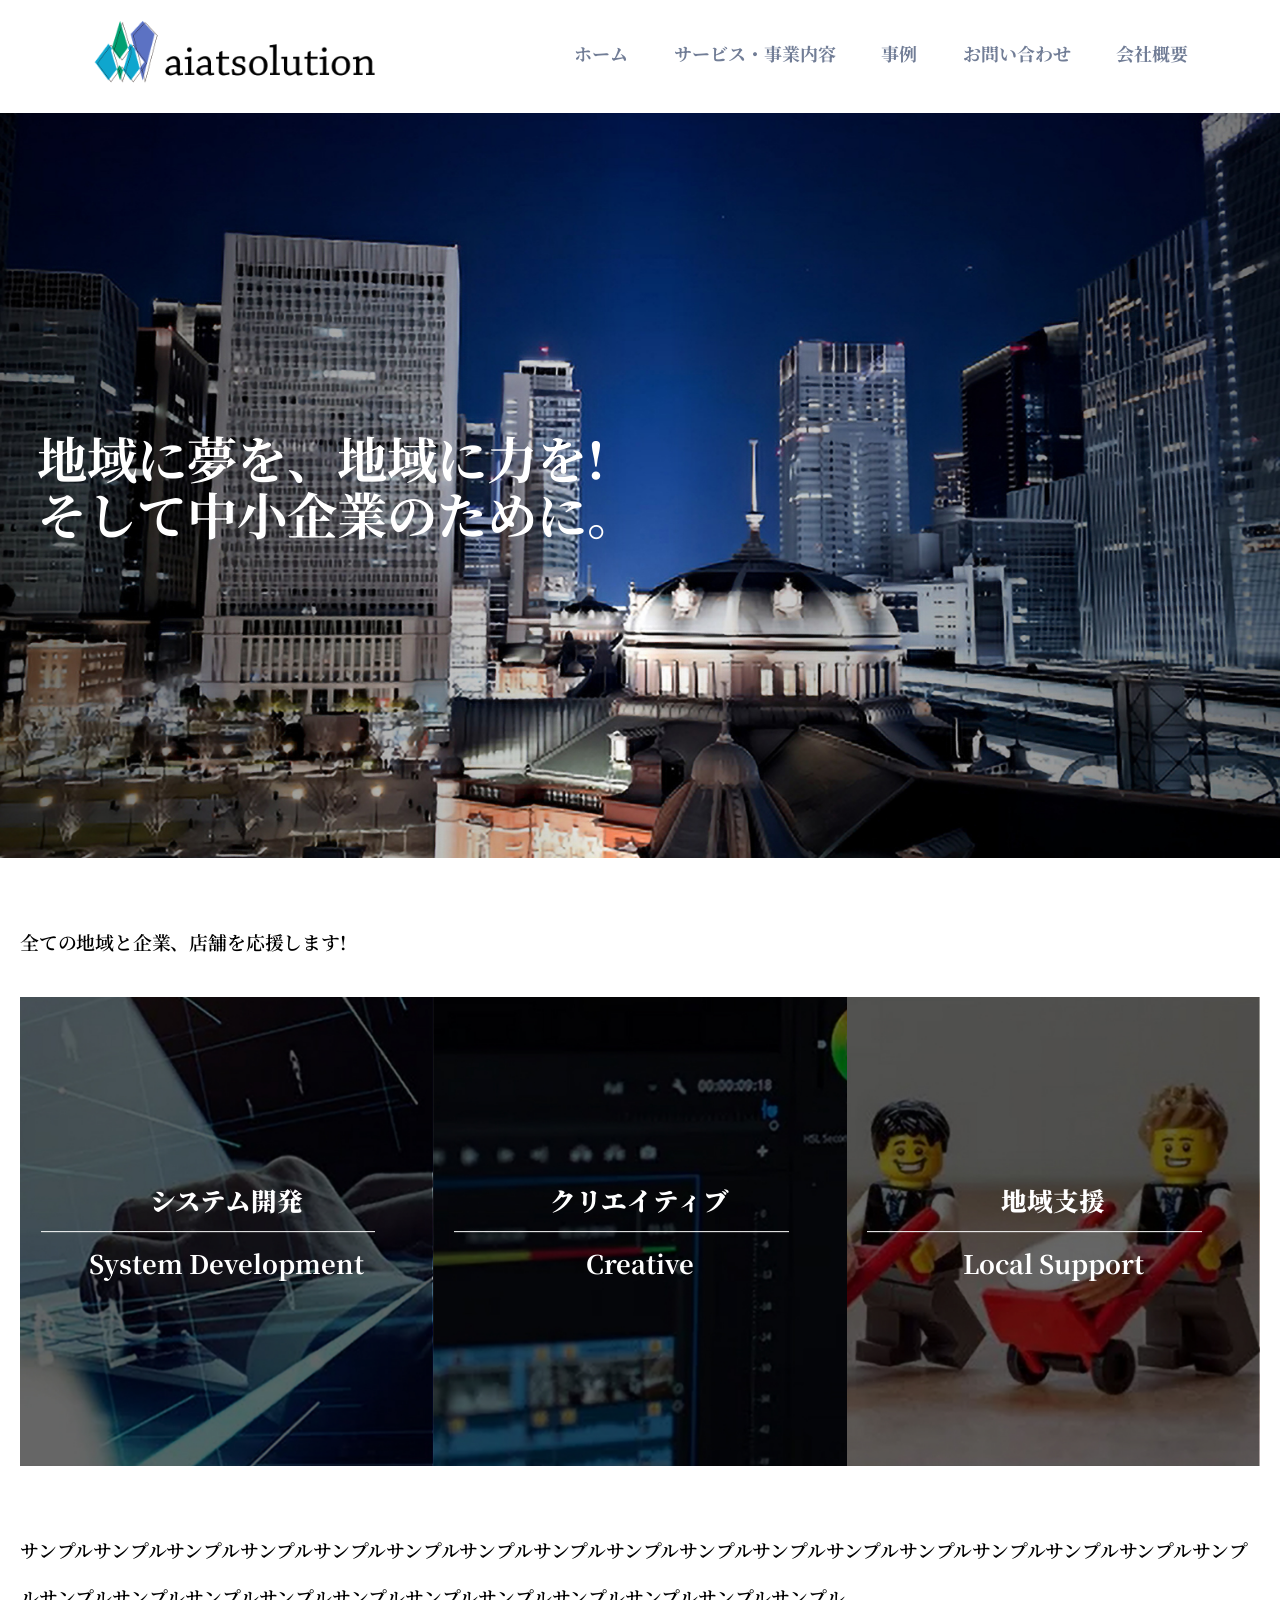
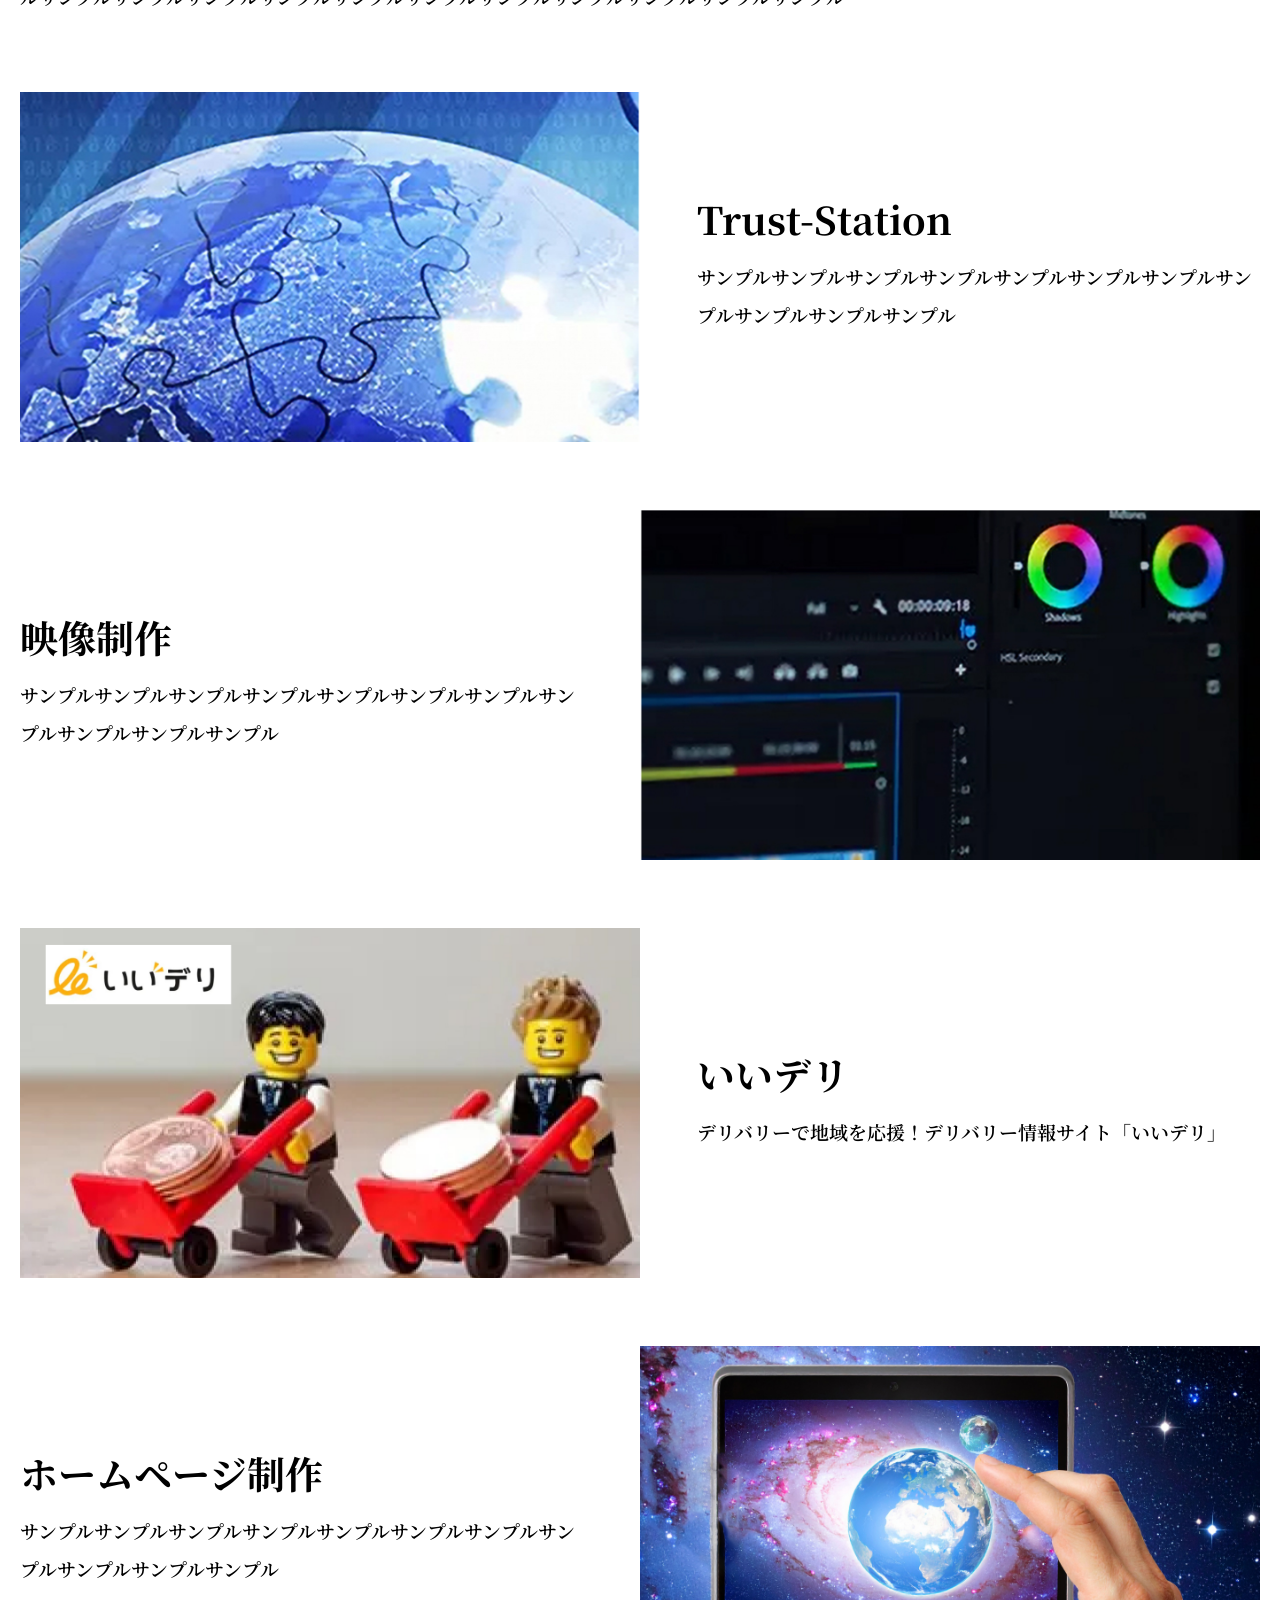
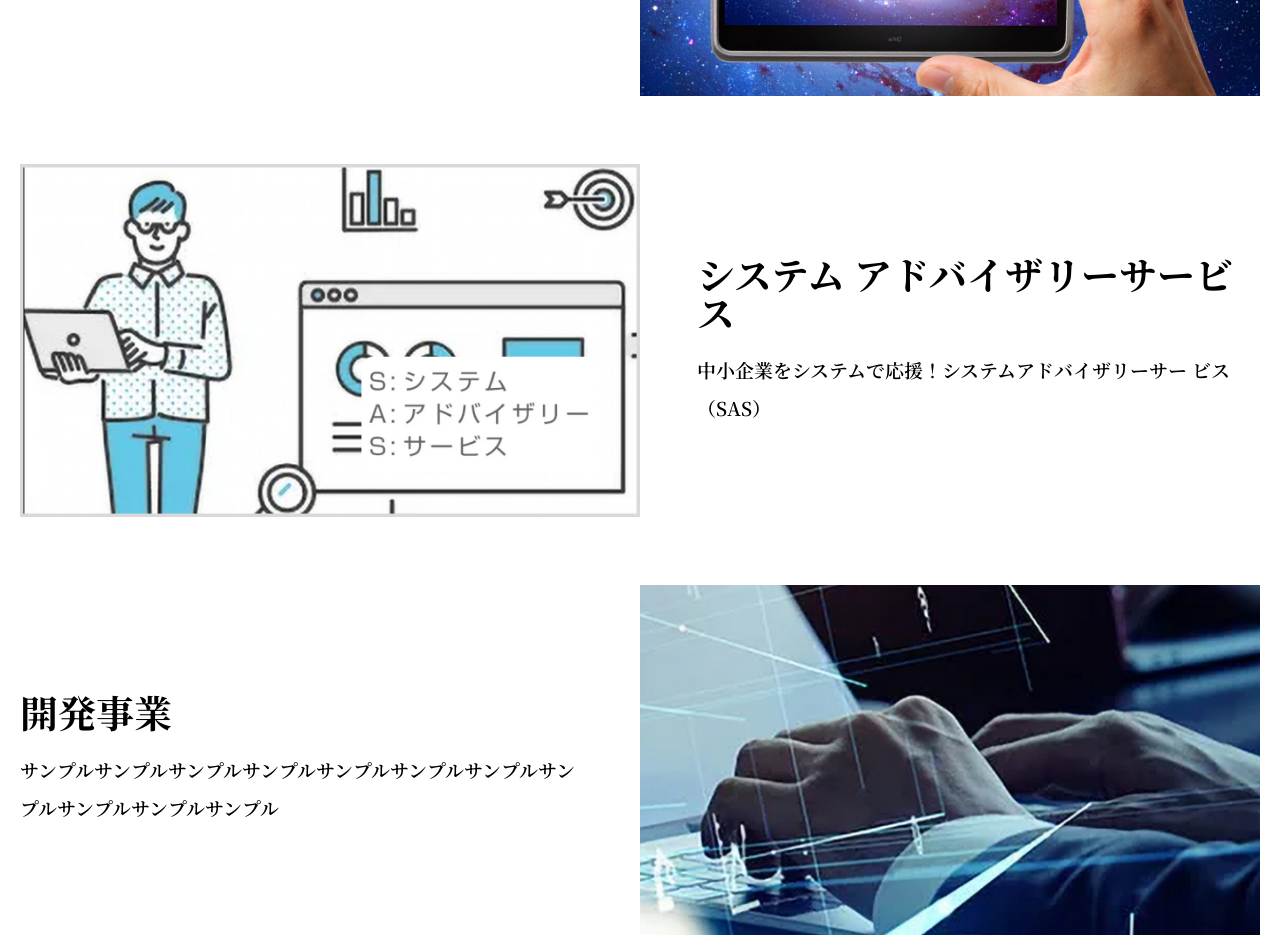
==== index.html @ 087c16a6 "create top_box2 design" ====
<!DOCTYPE html>
<html lang="ja">
  <head>
    <meta charset="UTF-8" />
    <meta name="viewport" content="width=device-width, initial-scale=1.0" />
    <link rel="preconnect" href="https://fonts.googleapis.com" />
    <link rel="preconnect" href="https://fonts.gstatic.com" crossorigin />
    <link
      href="https://fonts.googleapis.com/css2?family=Noto+Serif+JP:wght@200..900&display=swap"
      rel="stylesheet"
    />
    <link rel="stylesheet" href="/css/reset.css" />
    <link rel="stylesheet" href="/css/style.css" />
    <title>aiatsolution</title>
  </head>
  <body>
    <header class="header">
      <div class="header_container">
        <a href="/" class="header_container_logo">
          <img src="/img/header_logo.png" alt="aiatsolutionロゴ" />
        </a>
        <nav>
          <ul class="header_container_nav">
            <li><a href="#">ホーム</a></li>
            <li><a href="#">サービス・事業内容</a></li>
            <li><a href="#">事例</a></li>
            <li><a href="#">お問い合わせ</a></li>
            <li><a href="#">会社概要</a></li>
          </ul>
        </nav>
      </div>
    </header>
    <section class="mv">
      <h1 class="mv_hdg">
        地域に夢を、地域に力を!<br />そして中小企業のために。
      </h1>
    </section>
    <main class="top">
      <section class="top_box1">
        <p class="top_box1_read">全ての地域と企業、店舗を応援します!</p>
        <ul class="top_box1_list">
          <li class="top_box1_list_card">
            <img src="/img/top_box1_1.jpg" alt="システム開発" />
            <div class="top_box1_list_card_text">
              <h2 class="top_box1_list_hdg">システム開発</h2>
              <hr />
              <p class="top_box1_list_read">System Development</p>
            </div>
          </li>
          <li class="top_box1_list_card">
            <img src="/img/top_box1_2.jpg" alt="クリエイティブ" />
            <div class="top_box1_list_card_text">
              <h2 class="top_box1_list_hdg">クリエイティブ</h2>
              <hr />
              <p class="top_box1_list_read">Creative</p>
            </div>
          </li>
          <li class="top_box1_list_card">
            <img src="/img/top_box1_3.jpg" alt="地域支援" />
            <div class="top_box1_list_card_text">
              <h2 class="top_box1_list_hdg">地域支援</h2>
              <hr />
              <p class="top_box1_list_read">Local Support</p>
            </div>
          </li>
        </ul>
        <p class="top_box1_read">
          サンプルサンプルサンプルサンプルサンプルサンプルサンプルサンプルサンプルサンプルサンプルサンプルサンプルサンプルサンプルサンプルサンプルサンプルサンプルサンプルサンプルサンプルサンプルサンプルサンプルサンプルサンプルサンプル
        </p>
      </section>
      <section class="top_box2">
        <ul class="top_box2_list">
          <li class="top_box2_list_card">
            <div class="top_box2_list_card_picture">
              <img src="/img/top_box2_1.jpg" alt="Trust-Station" />
            </div>
            <div class="top_box2_list_card_text">
              <h2 class="top_box2_list_card_text_hdg">Trust-Station</h2>
              <p class="top_box2_list_card_text_read">
                サンプルサンプルサンプルサンプルサンプルサンプルサンプルサンプルサンプルサンプルサンプル
              </p>
            </div>
          </li>
          <li class="top_box2_list_card">
            <div class="top_box2_list_card_picture">
              <img src="/img/top_box2_2.jpg" alt="映像制作" />
            </div>
            <div class="top_box2_list_card_text">
              <h2 class="top_box2_list_card_text_hdg">映像制作</h2>
              <p class="top_box2_list_card_text_read">
                サンプルサンプルサンプルサンプルサンプルサンプルサンプルサンプルサンプルサンプルサンプル
              </p>
            </div>
          </li>
          <li class="top_box2_list_card">
            <div class="top_box2_list_card_picture">
              <img src="/img/top_box2_3.jpg" alt="いいデリ" />
            </div>
            <div class="top_box2_list_card_text">
              <h2 class="top_box2_list_card_text_hdg">いいデリ</h2>
              <p class="top_box2_list_card_text_read">
                デリバリーで地域を応援！デリバリー情報サイト「いいデリ」
              </p>
            </div>
          </li>
          <li class="top_box2_list_card">
            <div class="top_box2_list_card_picture">
              <img src="/img/top_box2_4.jpg" alt="ホームページ制作" />
            </div>
            <div class="top_box2_list_card_text">
              <h2 class="top_box2_list_card_text_hdg">ホームページ制作</h2>
              <p class="top_box2_list_card_text_read">
                サンプルサンプルサンプルサンプルサンプルサンプルサンプルサンプルサンプルサンプルサンプル
              </p>
            </div>
          </li>
          <li class="top_box2_list_card">
            <div class="top_box2_list_card_picture">
              <img
                src="/img/top_box2_5.jpg"
                alt="システムアドバイザリーサービス"
              />
            </div>
            <div class="top_box2_list_card_text">
              <h2 class="top_box2_list_card_text_hdg">
                システム アドバイザリーサービス
              </h2>
              <p class="top_box2_list_card_text_read">
                中小企業をシステムで応援！システムアドバイザリーサー ビス（SAS）
              </p>
            </div>
          </li>
          <li class="top_box2_list_card">
            <div class="top_box2_list_card_picture">
              <img src="/img/top_box2_6.jpg" alt="開発事業" />
            </div>
            <div class="top_box2_list_card_text">
              <h2 class="top_box2_list_card_text_hdg">開発事業</h2>
              <p class="top_box2_list_card_text_read">
                サンプルサンプルサンプルサンプルサンプルサンプルサンプルサンプルサンプルサンプルサンプル
              </p>
            </div>
          </li>
        </ul>
      </section>
    </main>
    <footer></footer>
  </body>
</html>
---- css/style.css ----
body {
  font-family: "Noto Serif JP", serif;
}

.header {
  padding: clamp(calc(14 / 16 * 1rem), calc(calc((27 - 1920 * 0.0086956522) / 16) * 1rem) + calc(100 * 0.0086956522 * 1vw), calc(27 / 16 * 1rem)) clamp(calc(1 / 16 * 1rem), calc(calc((160 - 1920 * 0.1063545151) / 16) * 1rem) + calc(100 * 0.1063545151 * 1vw), calc(160 / 16 * 1rem)) clamp(calc(16 / 16 * 1rem), calc(calc((38 - 1920 * 0.0147157191) / 16) * 1rem) + calc(100 * 0.0147157191 * 1vw), calc(38 / 16 * 1rem));
  margin: 0 auto;
}
.header_container {
  display: -webkit-box;
  display: -webkit-flex;
  display: -ms-flexbox;
  display: flex;
  -webkit-box-align: center;
  -webkit-align-items: center;
      -ms-flex-align: center;
          align-items: center;
  -webkit-box-pack: justify;
  -webkit-justify-content: space-between;
      -ms-flex-pack: justify;
          justify-content: space-between;
}
.header_container_logo {
  display: inline-block;
  line-height: 0;
}
.header_container_logo img {
  display: block;
  max-width: clamp(calc(200 / 16 * 1rem), calc(calc((344.68 - 1920 * 0.0967759197) / 16) * 1rem) + calc(100 * 0.0967759197 * 1vw), calc(344.68 / 16 * 1rem));
}
.header_container_nav {
  display: -webkit-box;
  display: -webkit-flex;
  display: -ms-flexbox;
  display: flex;
  gap: clamp(calc(10 / 16 * 1rem), calc(calc((72 - 1920 * 0.0414715719) / 16) * 1rem) + calc(100 * 0.0414715719 * 1vw), calc(72 / 16 * 1rem));
  color: #717d96;
  font-size: clamp(calc(10 / 16 * 1rem), calc(calc((24 - 1920 * 0.0093645485) / 16) * 1rem) + calc(100 * 0.0093645485 * 1vw), calc(24 / 16 * 1rem));
  font-weight: 700;
  line-height: 1.2708333333;
}

.mv {
  background-image: url(/img/top_mv_bg.jpg);
  background-size: cover;
  background-position: center;
  background-repeat: no-repeat;
  width: 100vw;
  height: clamp(calc(500 / 16 * 1rem), calc(calc((928 - 1920 * 0.2862876254) / 16) * 1rem) + calc(100 * 0.2862876254 * 1vw), calc(928 / 16 * 1rem));
  display: -webkit-box;
  display: -webkit-flex;
  display: -ms-flexbox;
  display: flex;
  -webkit-box-align: center;
  -webkit-align-items: center;
      -ms-flex-align: center;
          align-items: center;
}
.mv_hdg {
  max-width: 788px;
  font-size: clamp(calc(32 / 16 * 1rem), calc(calc((64 - 1920 * 0.0214046823) / 16) * 1rem) + calc(100 * 0.0214046823 * 1vw), calc(64 / 16 * 1rem));
  font-weight: 700;
  line-height: 1.125;
  color: #ffffff;
  margin: 0 clamp(calc(20 / 16 * 1rem), calc(calc((50 - 1920 * 0.0200668896) / 16) * 1rem) + calc(100 * 0.0200668896 * 1vw), calc(50 / 16 * 1rem)) 0;
}

main {
  max-width: 1400px;
  margin: 0 auto;
  padding: 0 20px 0;
}

.top_box1_read {
  font-size: clamp(calc(12 / 16 * 1rem), calc(calc((24 - 1920 * 0.0080267559) / 16) * 1rem) + calc(100 * 0.0080267559 * 1vw), calc(24 / 16 * 1rem));
  font-weight: 600;
  line-height: 2.5;
  letter-spacing: -0.01em;
  margin-top: 60px;
}
.top_box1_list {
  display: -webkit-box;
  display: -webkit-flex;
  display: -ms-flexbox;
  display: flex;
  list-style: none;
  margin: 32px 0 0 0;
  padding: 0;
}
.top_box1_list_card {
  -webkit-box-flex: 1;
  -webkit-flex: 1 1 33.3333%;
      -ms-flex: 1 1 33.3333%;
          flex: 1 1 33.3333%;
  position: relative;
  overflow: hidden;
}
.top_box1_list_card img {
  width: 100%;
  height: auto;
  display: block;
}
.top_box1_list_card_text {
  color: #ffffff;
  position: absolute;
  top: 50%;
  left: 50%;
  -webkit-transform: translate(-50%, -50%);
          transform: translate(-50%, -50%);
  text-align: center;
  width: 90%;
}
.top_box1_list_hdg {
  font-size: clamp(calc(17 / 16 * 1rem), calc(calc((32 - 1920 * 0.0100334448) / 16) * 1rem) + calc(100 * 0.0100334448 * 1vw), calc(32 / 16 * 1rem));
  font-weight: 900;
  line-height: 1.5;
  margin: 0;
}
.top_box1_list hr {
  width: 90%;
  margin: 12px 0;
  border: none;
  border-top: 1px solid #ffffff;
}
.top_box1_list_read {
  font-size: clamp(calc(17 / 16 * 1rem), calc(calc((32 - 1920 * 0.0100334448) / 16) * 1rem) + calc(100 * 0.0100334448 * 1vw), calc(32 / 16 * 1rem));
  font-weight: 700;
  line-height: 1.5;
  margin: 0;
}
.top_box2 {
  margin-top: 72px;
}
.top_box2_list {
  display: -webkit-box;
  display: -webkit-flex;
  display: -ms-flexbox;
  display: flex;
  -webkit-box-orient: vertical;
  -webkit-box-direction: normal;
  -webkit-flex-direction: column;
      -ms-flex-direction: column;
          flex-direction: column;
  gap: 68px;
}
.top_box2_list_card {
  display: -webkit-box;
  display: -webkit-flex;
  display: -ms-flexbox;
  display: flex;
  gap: clamp(calc(40 / 16 * 1rem), calc(calc((70 - 1920 * 0.0200668896) / 16) * 1rem) + calc(100 * 0.0200668896 * 1vw), calc(70 / 16 * 1rem));
  -webkit-box-align: center;
  -webkit-align-items: center;
      -ms-flex-align: center;
          align-items: center;
}
.top_box2_list_card:nth-child(even) {
  -webkit-box-orient: horizontal;
  -webkit-box-direction: reverse;
  -webkit-flex-direction: row-reverse;
      -ms-flex-direction: row-reverse;
          flex-direction: row-reverse;
}
.top_box2_list_card_picture {
  -webkit-box-flex: 0;
  -webkit-flex: 0 0 50%;
      -ms-flex: 0 0 50%;
          flex: 0 0 50%;
}
.top_box2_list_card_picture img {
  width: 100%;
  height: auto;
  display: block;
}
.top_box2_list_card_text {
  -webkit-box-flex: 1;
  -webkit-flex: 1;
      -ms-flex: 1;
          flex: 1;
}
.top_box2_list_card_text_hdg {
  font-size: clamp(calc(24 / 16 * 1rem), calc(calc((48.41 - 1920 * 0.0163277592) / 16) * 1rem) + calc(100 * 0.0163277592 * 1vw), calc(48.41 / 16 * 1rem));
  font-weight: 700;
  line-height: 0.9997934311;
}
.top_box2_list_card_text_read {
  font-size: clamp(calc(12 / 16 * 1rem), calc(calc((24.21 - 1920 * 0.0081672241) / 16) * 1rem) + calc(100 * 0.0081672241 * 1vw), calc(24.21 / 16 * 1rem));
  font-weight: 600;
  line-height: 1.9991738951;
  margin-top: 20px;
}/*# sourceMappingURL=style.css.map */
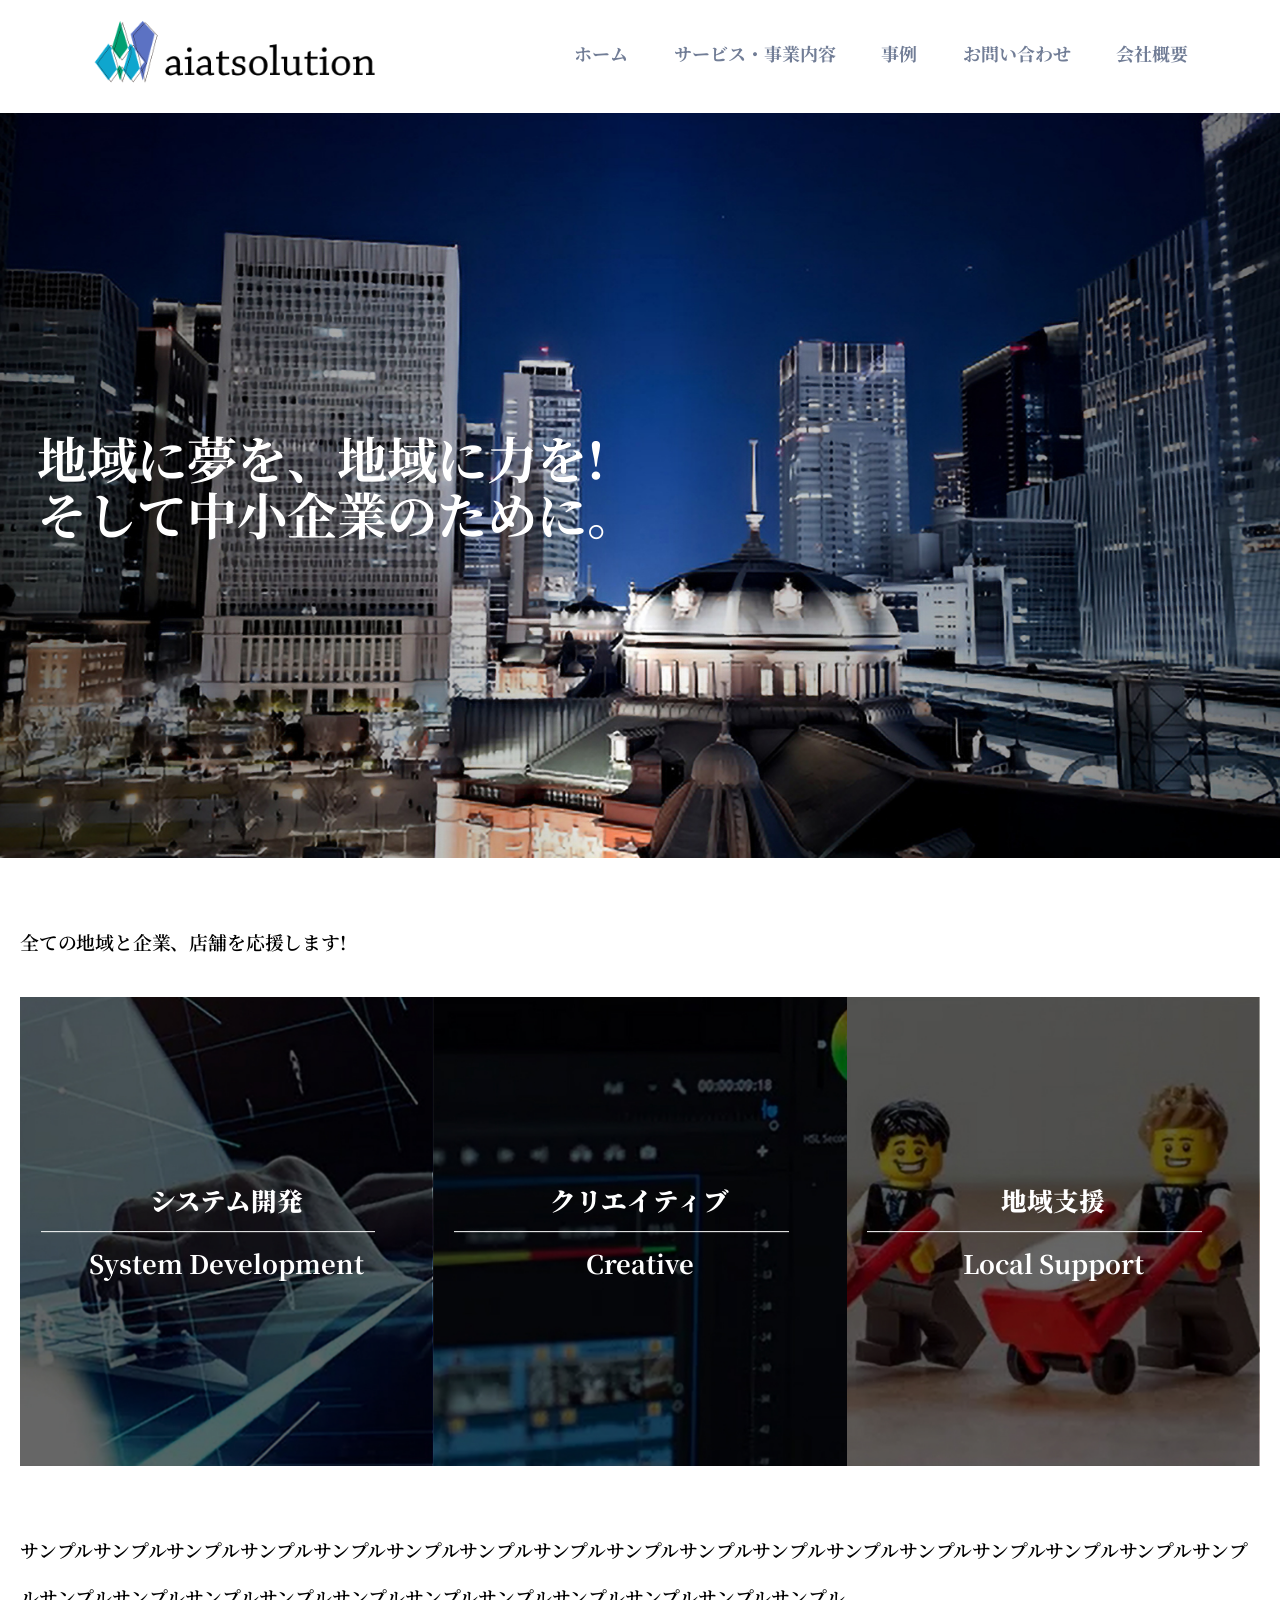
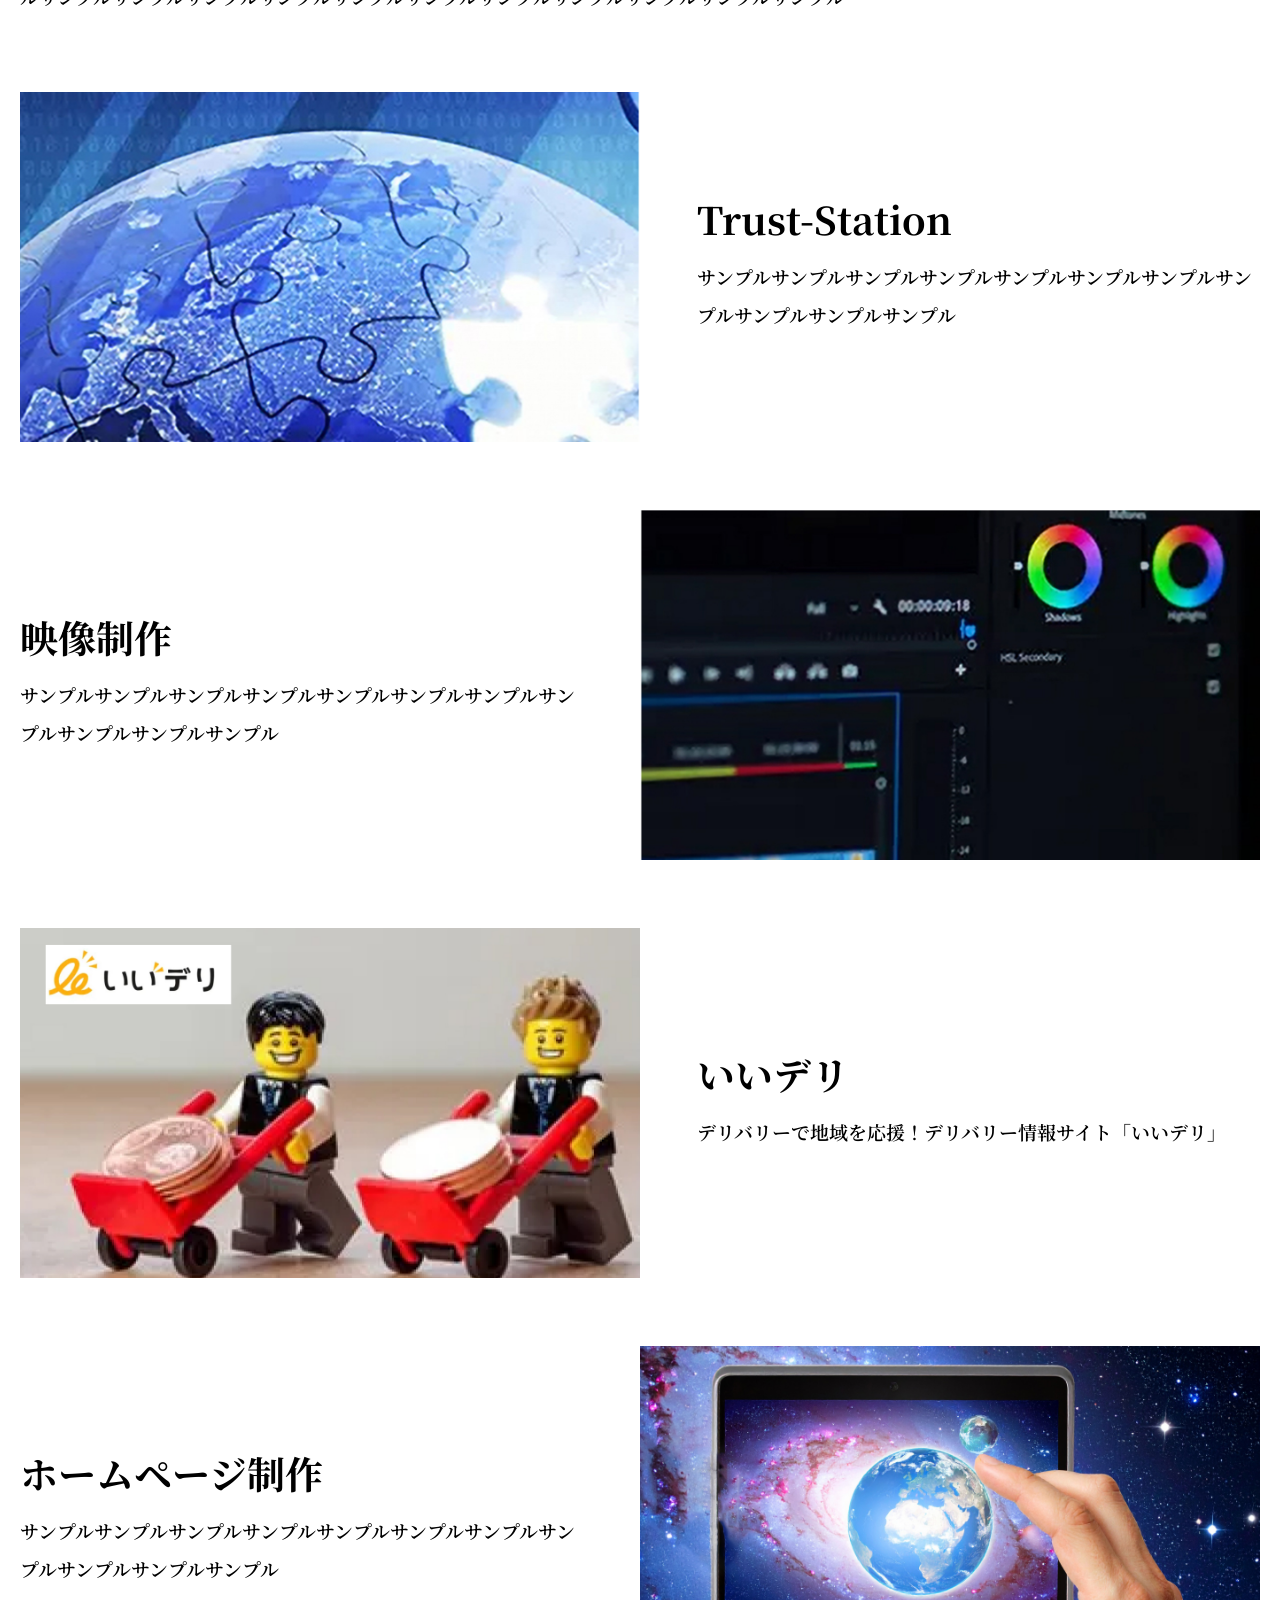
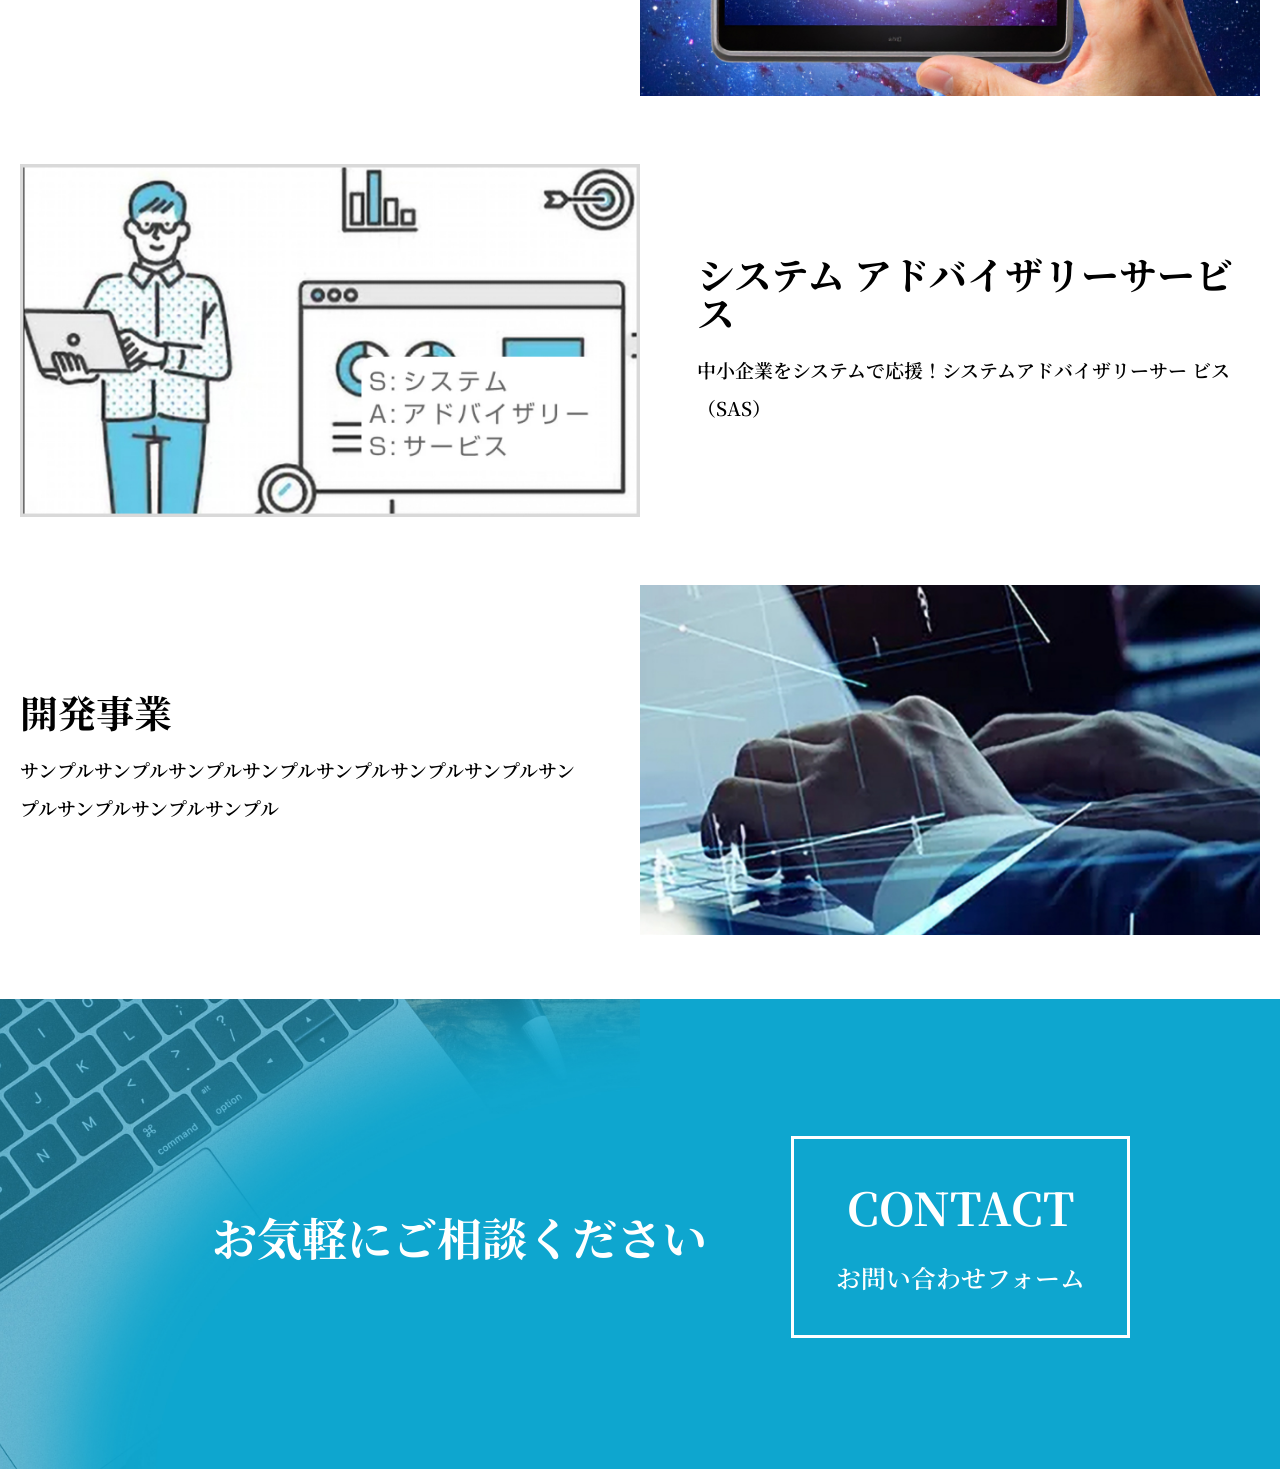
==== commit 0ed7e17e: "create top_contact design" ====
--- a/index.html
+++ b/index.html
@@ -144,6 +144,13 @@
         </ul>
       </section>
     </main>
+    <section class="top_contact">
+      <h2 class="top_contact_hdg">お気軽にご相談ください</h2>
+      <a href="#" class="top_contact_btn">
+        <h3 class="top_contact_btn_hdg">CONTACT</h3>
+        <p class="top_contact_btn_read">お問い合わせフォーム</p>
+      </a>
+    </section>
     <footer></footer>
   </body>
 </html>
--- a/css/style.css
+++ b/css/style.css
@@ -188,4 +188,46 @@
   font-weight: 600;
   line-height: 1.9991738951;
   margin-top: 20px;
+}
+.top_contact {
+  background-image: url(/img/top_box3_bg.jpg);
+  background-size: cover;
+  background-position: center;
+  background-repeat: no-repeat;
+  display: -webkit-box;
+  display: -webkit-flex;
+  display: -ms-flexbox;
+  display: flex;
+  gap: clamp(calc(70 / 16 * 1rem), calc(calc((93 - 1920 * 0.0153846154) / 16) * 1rem) + calc(100 * 0.0153846154 * 1vw), calc(93 / 16 * 1rem));
+  -webkit-box-pack: center;
+  -webkit-justify-content: center;
+      -ms-flex-pack: center;
+          justify-content: center;
+  -webkit-box-align: center;
+  -webkit-align-items: center;
+      -ms-flex-align: center;
+          align-items: center;
+  margin-top: 64px;
+  color: #ffffff;
+  padding: clamp(calc(50 / 16 * 1rem), calc(calc((201 - 1920 * 0.1010033445) / 16) * 1rem) + calc(100 * 0.1010033445 * 1vw), calc(201 / 16 * 1rem)) clamp(calc(1 / 16 * 1rem), calc(calc((251 - 1920 * 0.1672240803) / 16) * 1rem) + calc(100 * 0.1672240803 * 1vw), calc(251 / 16 * 1rem)) clamp(calc(50 / 16 * 1rem), calc(calc((191 - 1920 * 0.0943143813) / 16) * 1rem) + calc(100 * 0.0943143813 * 1vw), calc(191 / 16 * 1rem)) clamp(calc(1 / 16 * 1rem), calc(calc((360 - 1920 * 0.2401337793) / 16) * 1rem) + calc(100 * 0.2401337793 * 1vw), calc(360 / 16 * 1rem));
+}
+.top_contact_hdg {
+  font-size: clamp(calc(20 / 16 * 1rem), calc(calc((64 - 1920 * 0.0294314381) / 16) * 1rem) + calc(100 * 0.0294314381 * 1vw), calc(64 / 16 * 1rem));
+  font-weight: 700;
+  line-height: 1.3125;
+}
+.top_contact_btn {
+  text-align: center;
+  border: 3px solid #ffffff;
+  padding: clamp(calc(10 / 16 * 1rem), calc(calc((51 - 1920 * 0.0274247492) / 16) * 1rem) + calc(100 * 0.0274247492 * 1vw), calc(51 / 16 * 1rem)) clamp(calc(1 / 16 * 1rem), calc(calc((73 - 1920 * 0.0481605351) / 16) * 1rem) + calc(100 * 0.0481605351 * 1vw), calc(73 / 16 * 1rem)) clamp(calc(10 / 16 * 1rem), calc(calc((34 - 1920 * 0.0160535117) / 16) * 1rem) + calc(100 * 0.0160535117 * 1vw), calc(34 / 16 * 1rem)) clamp(calc(1 / 16 * 1rem), calc(calc((73 - 1920 * 0.0481605351) / 16) * 1rem) + calc(100 * 0.0481605351 * 1vw), calc(73 / 16 * 1rem));
+}
+.top_contact_btn_hdg {
+  font-size: clamp(calc(20 / 16 * 1rem), calc(calc((64 - 1920 * 0.0294314381) / 16) * 1rem) + calc(100 * 0.0294314381 * 1vw), calc(64 / 16 * 1rem));
+  font-weight: 700;
+  line-height: 1.5625;
+}
+.top_contact_btn_read {
+  font-size: clamp(calc(10 / 16 * 1rem), calc(calc((36 - 1920 * 0.0173913043) / 16) * 1rem) + calc(100 * 0.0173913043 * 1vw), calc(36 / 16 * 1rem));
+  font-weight: 600;
+  line-height: 2.7777777778;
 }/*# sourceMappingURL=style.css.map */
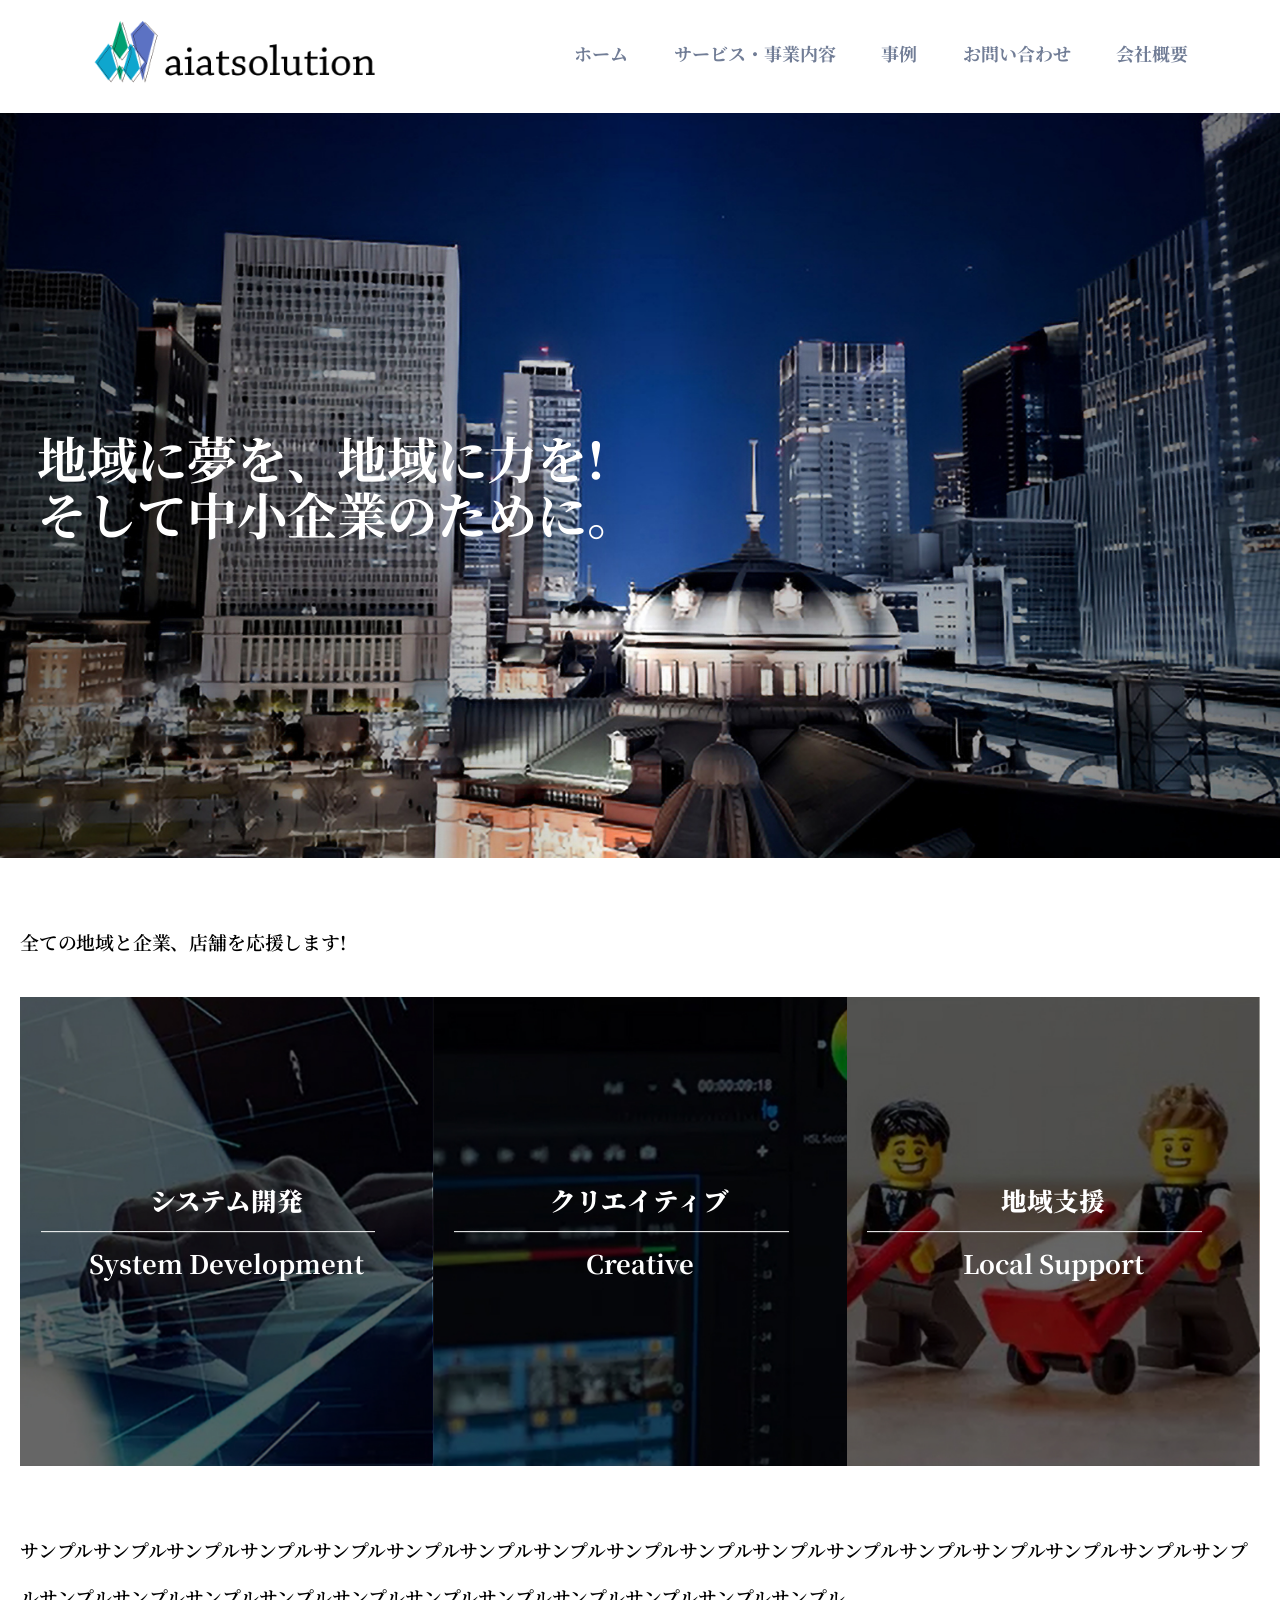
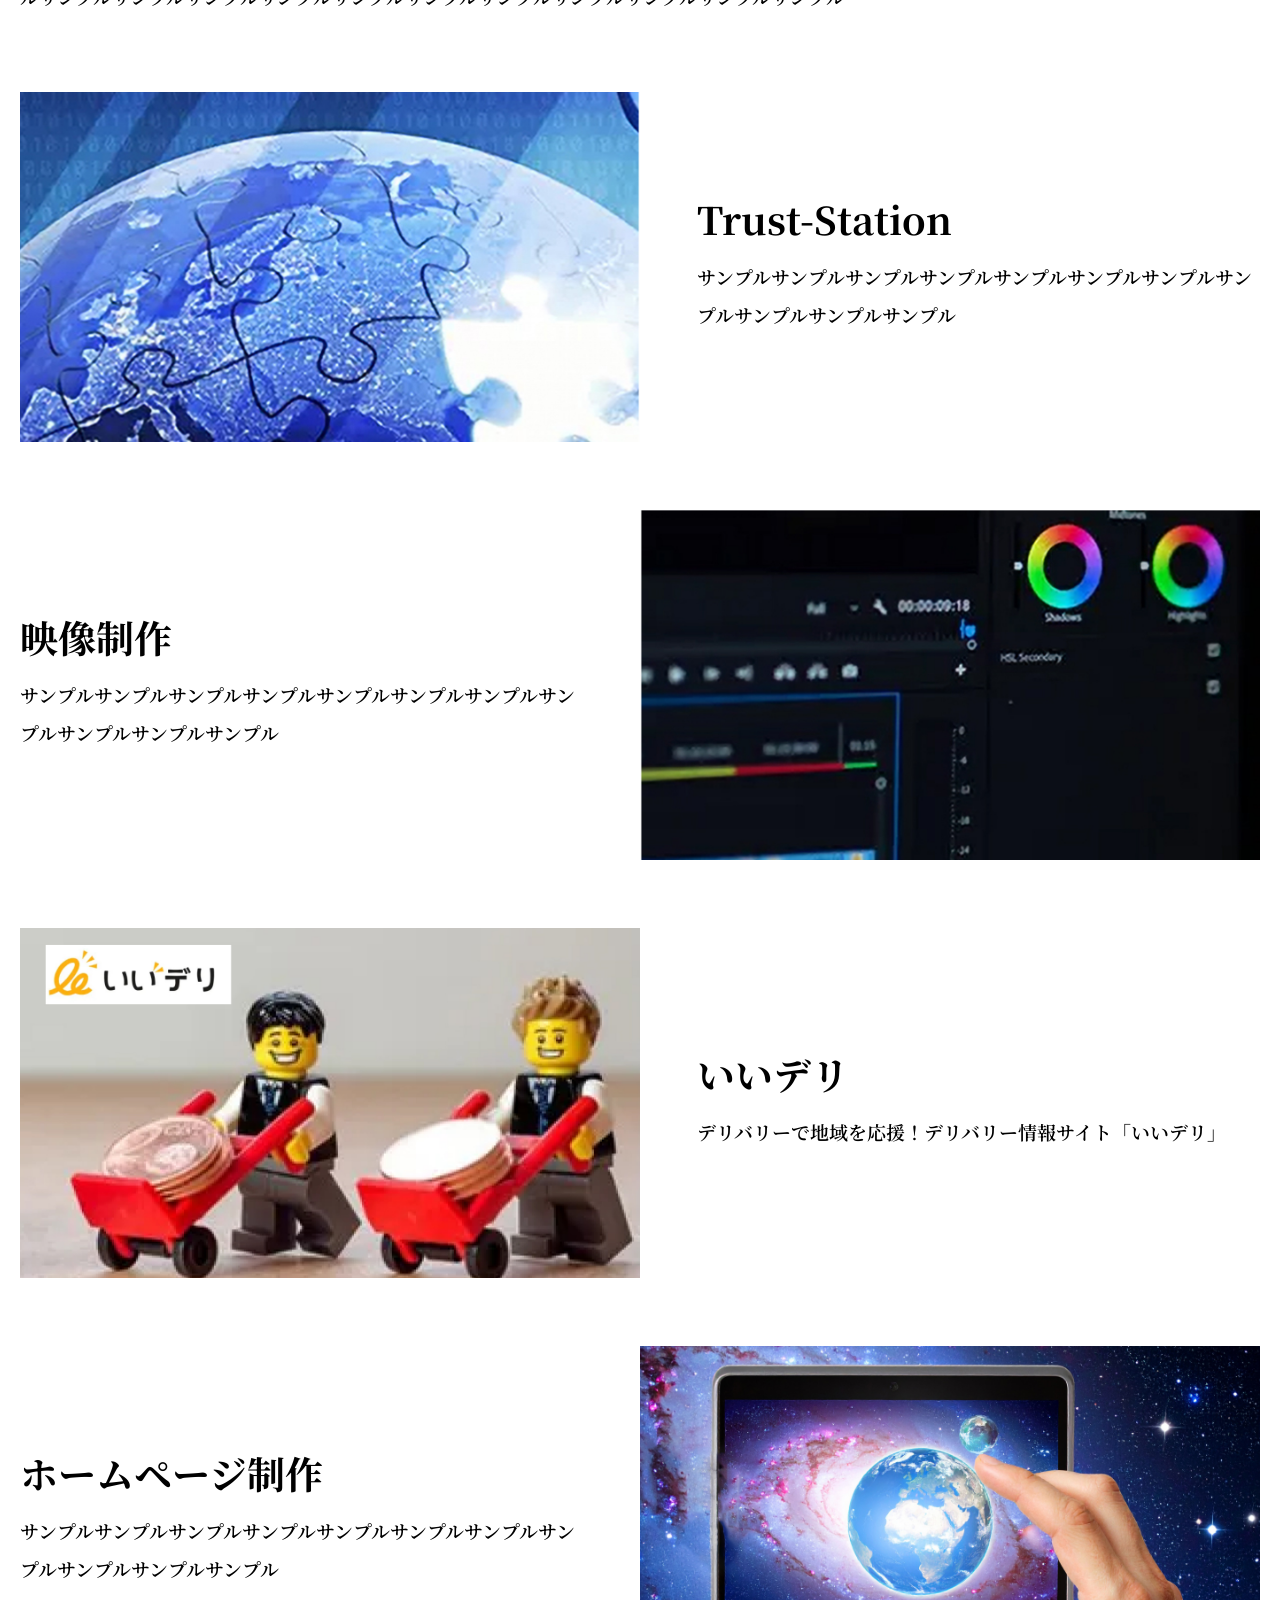
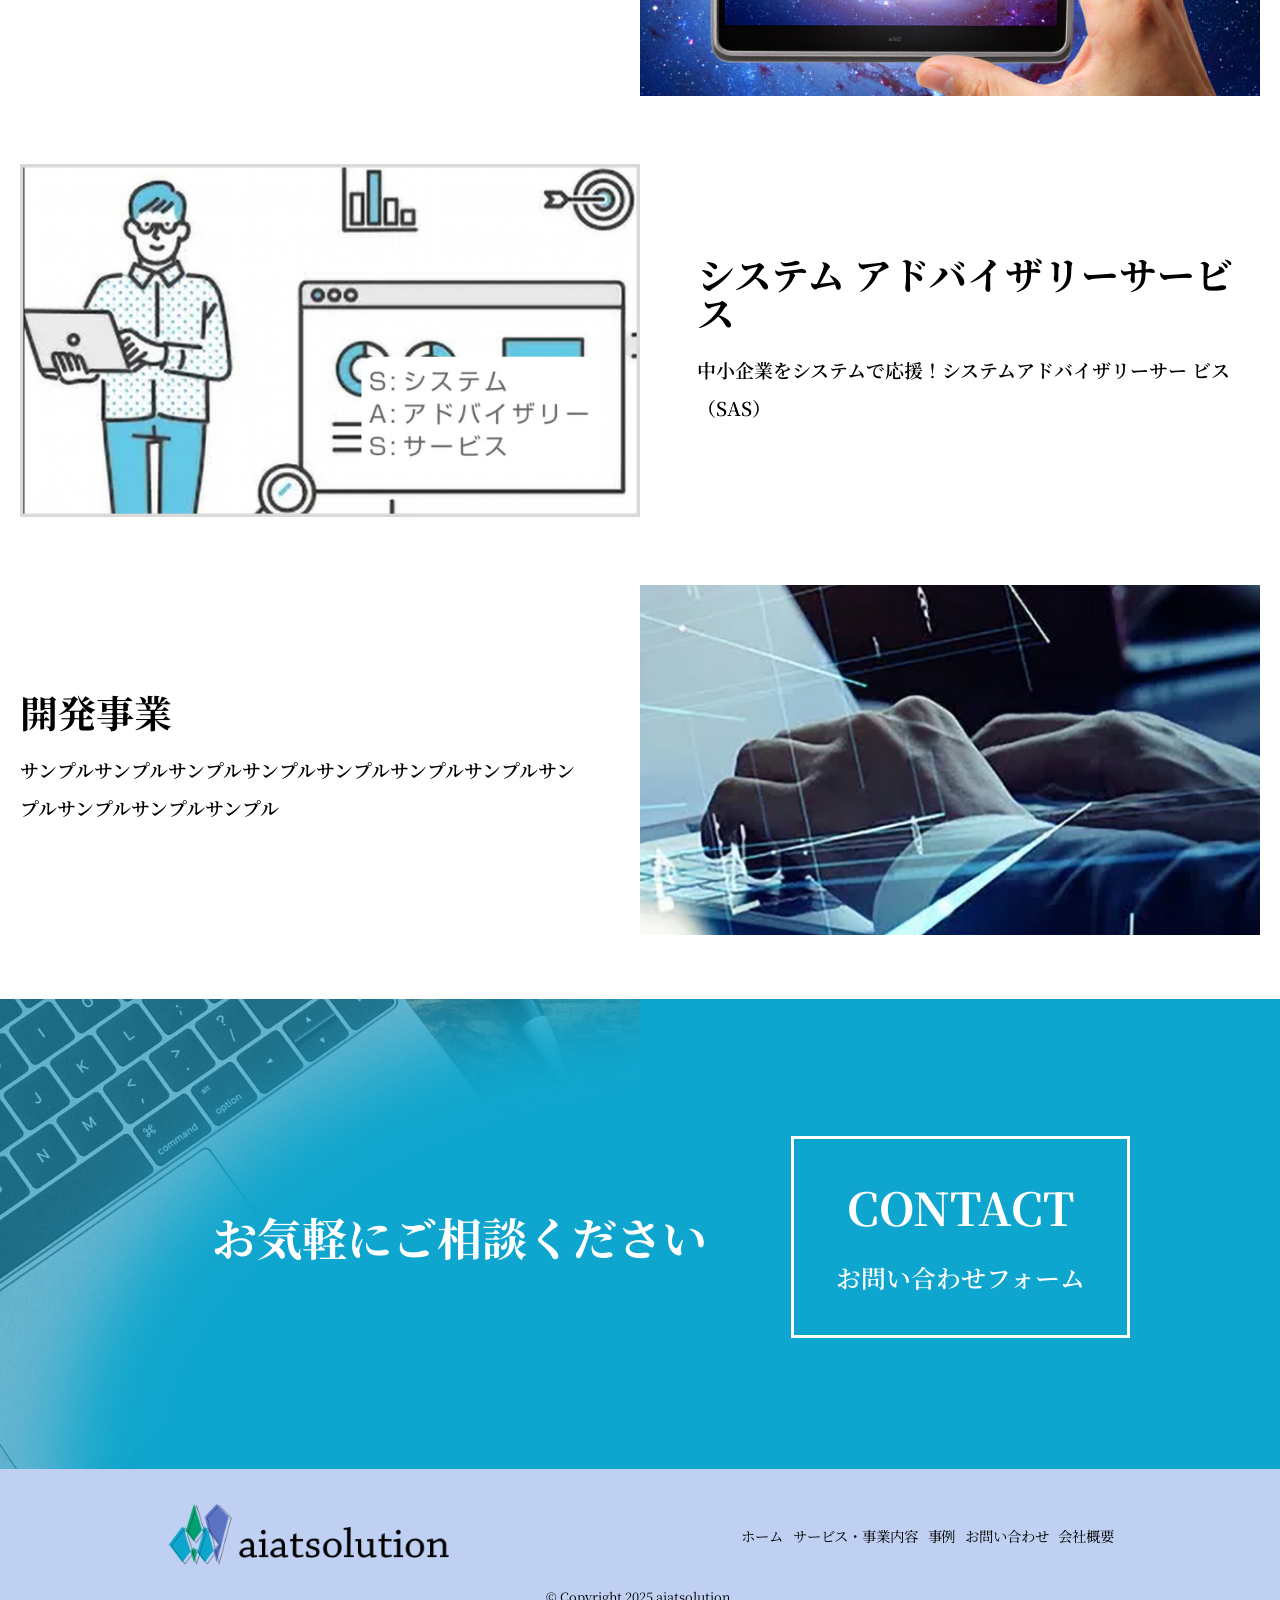
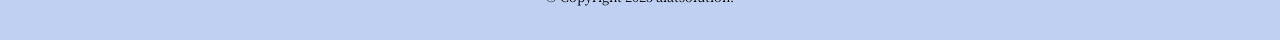
==== commit ab3c30c7: "create footer design" ====
--- a/index.html
+++ b/index.html
@@ -17,7 +17,7 @@
     <header class="header">
       <div class="header_container">
         <a href="/" class="header_container_logo">
-          <img src="/img/header_logo.png" alt="aiatsolutionロゴ" />
+          <img src="/img/logo.png" alt="aiatsolutionロゴ" />
         </a>
         <nav>
           <ul class="header_container_nav">
@@ -151,6 +151,22 @@
         <p class="top_contact_btn_read">お問い合わせフォーム</p>
       </a>
     </section>
-    <footer></footer>
+    <footer class="footer">
+      <div class="footer_container">
+        <figure class="header_container_logo">
+          <img src="/img/logo.png" alt="aiatsolutionロゴ" />
+        </figure>
+        <nav>
+          <ul class="footer_container_nav">
+            <li><a href="#">ホーム</a></li>
+            <li><a href="#">サービス・事業内容</a></li>
+            <li><a href="#">事例</a></li>
+            <li><a href="#">お問い合わせ</a></li>
+            <li><a href="#">会社概要</a></li>
+          </ul>
+        </nav>
+      </div>
+      <small>© Copyright 2025 aiatsolution.</small>
+    </footer>
   </body>
 </html>
--- a/css/style.css
+++ b/css/style.css
@@ -230,4 +230,35 @@
   font-size: clamp(calc(10 / 16 * 1rem), calc(calc((36 - 1920 * 0.0173913043) / 16) * 1rem) + calc(100 * 0.0173913043 * 1vw), calc(36 / 16 * 1rem));
   font-weight: 600;
   line-height: 2.7777777778;
+}
+
+.footer {
+  background-color: #bfd0f2;
+  text-align: center;
+  padding: 35px 20px;
+}
+.footer_container {
+  display: -webkit-box;
+  display: -webkit-flex;
+  display: -ms-flexbox;
+  display: flex;
+  -webkit-justify-content: space-around;
+      -ms-flex-pack: distribute;
+          justify-content: space-around;
+  -webkit-box-align: center;
+  -webkit-align-items: center;
+      -ms-flex-align: center;
+          align-items: center;
+  padding-bottom: 20px;
+}
+.footer_container_nav {
+  display: -webkit-box;
+  display: -webkit-flex;
+  display: -ms-flexbox;
+  display: flex;
+  gap: 10px;
+  font-size: clamp(calc(10 / 16 * 1rem), calc(calc((17.78 - 1920 * 0.0052040134) / 16) * 1rem) + calc(100 * 0.0052040134 * 1vw), calc(17.78 / 16 * 1rem));
+  font-weight: 400;
+  line-height: 1.5;
+  letter-spacing: -0.01em;
 }/*# sourceMappingURL=style.css.map */
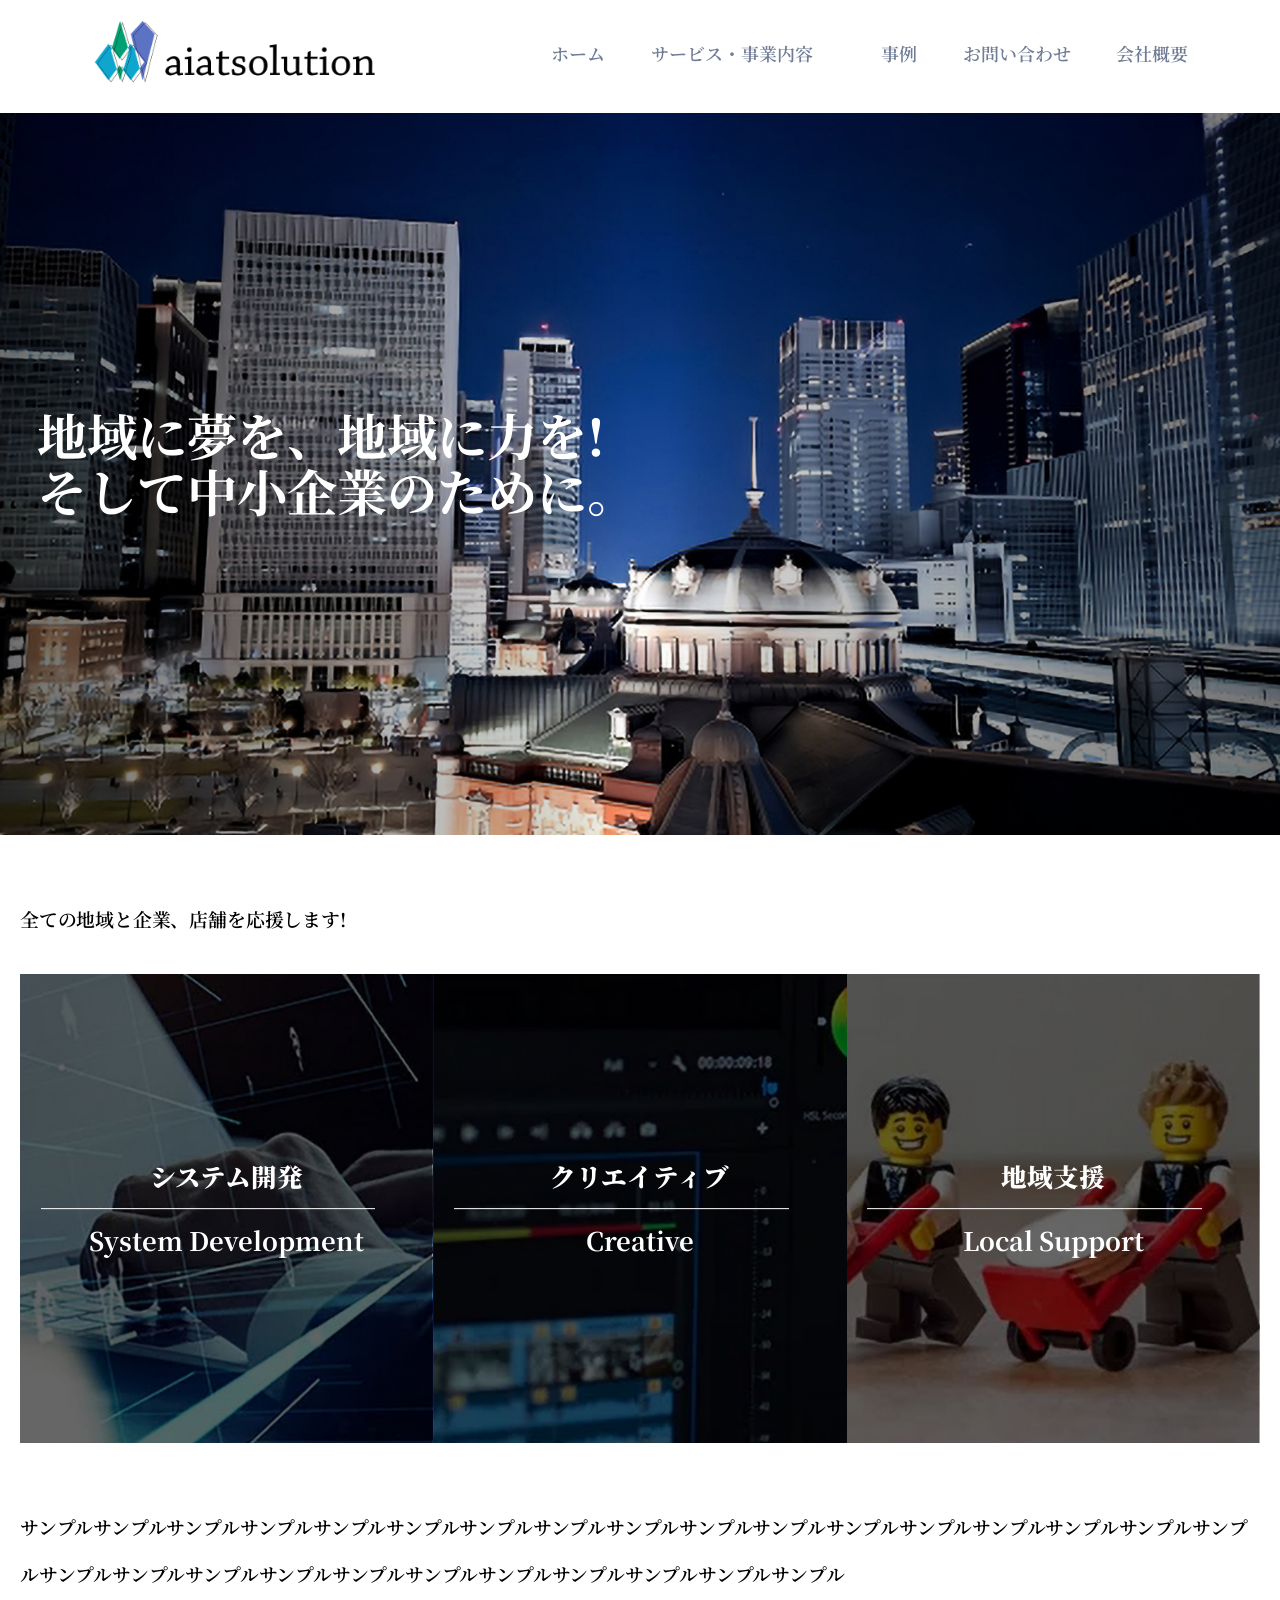
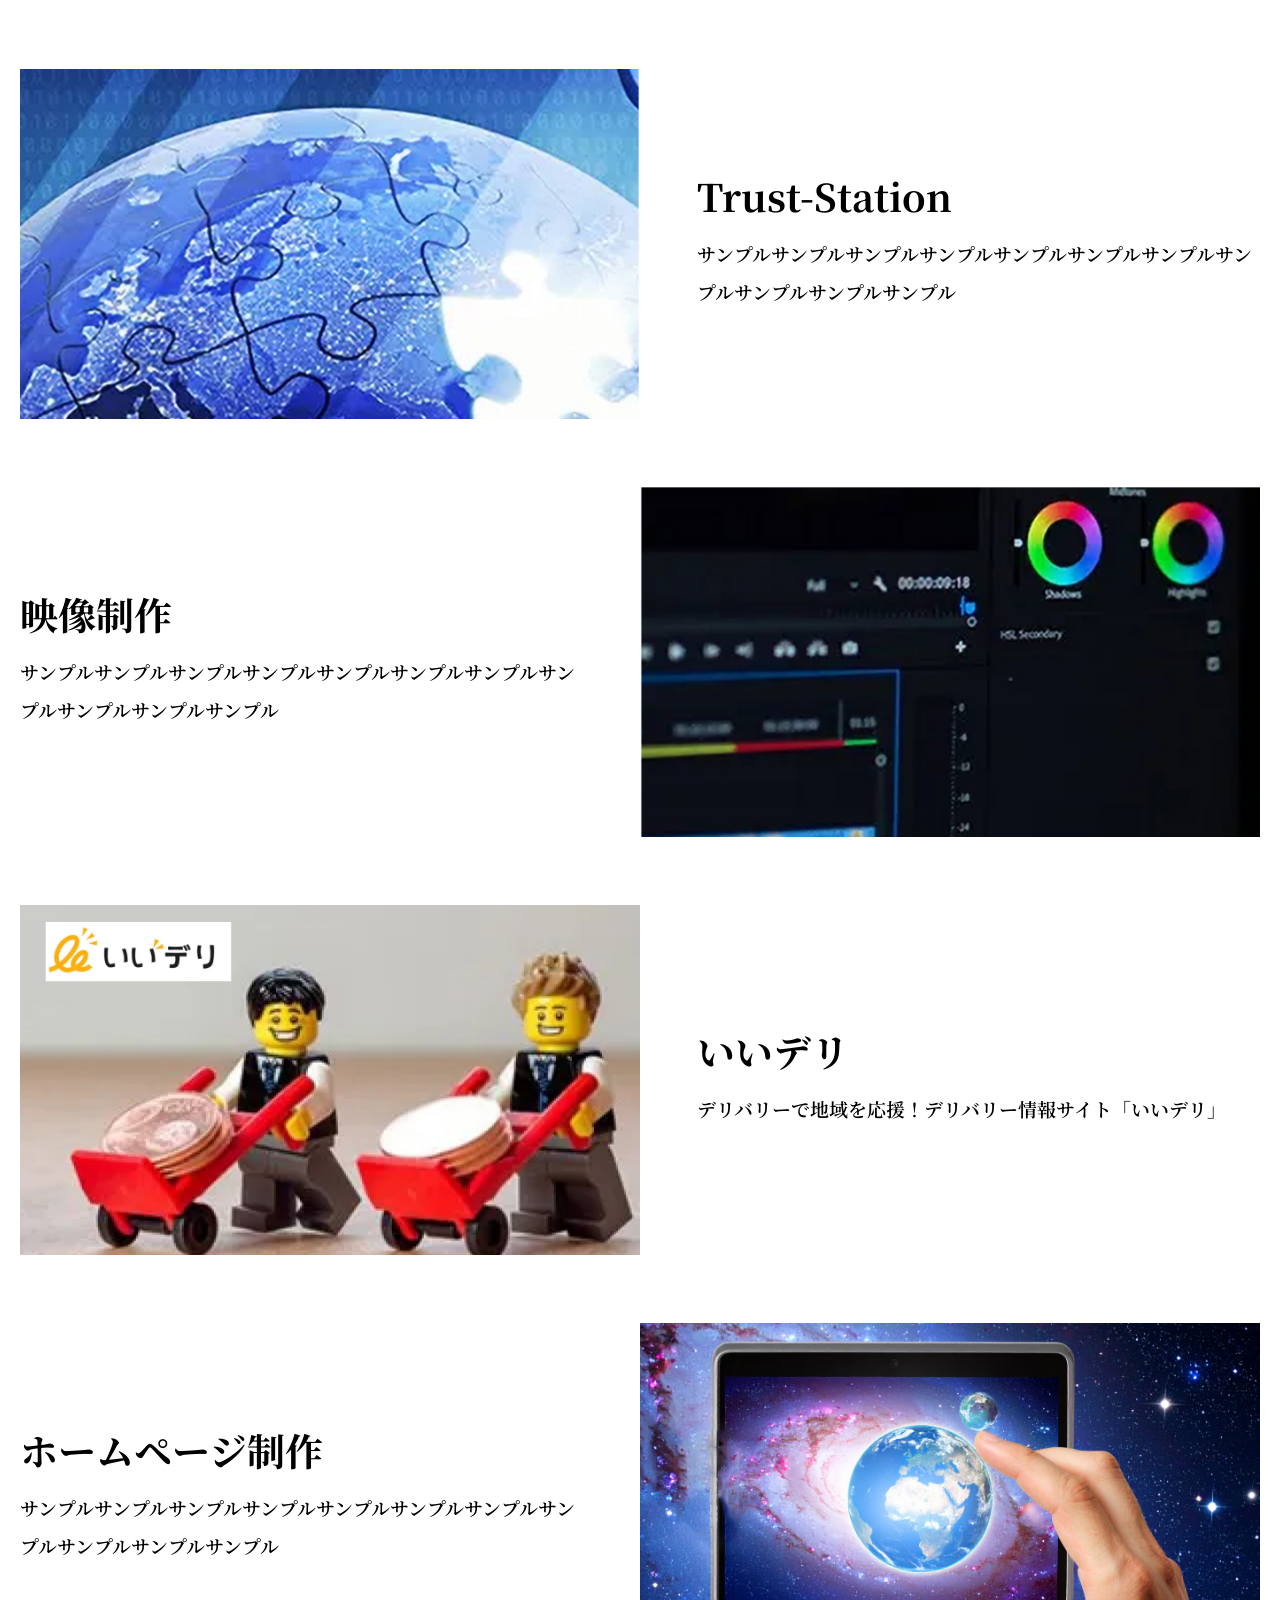
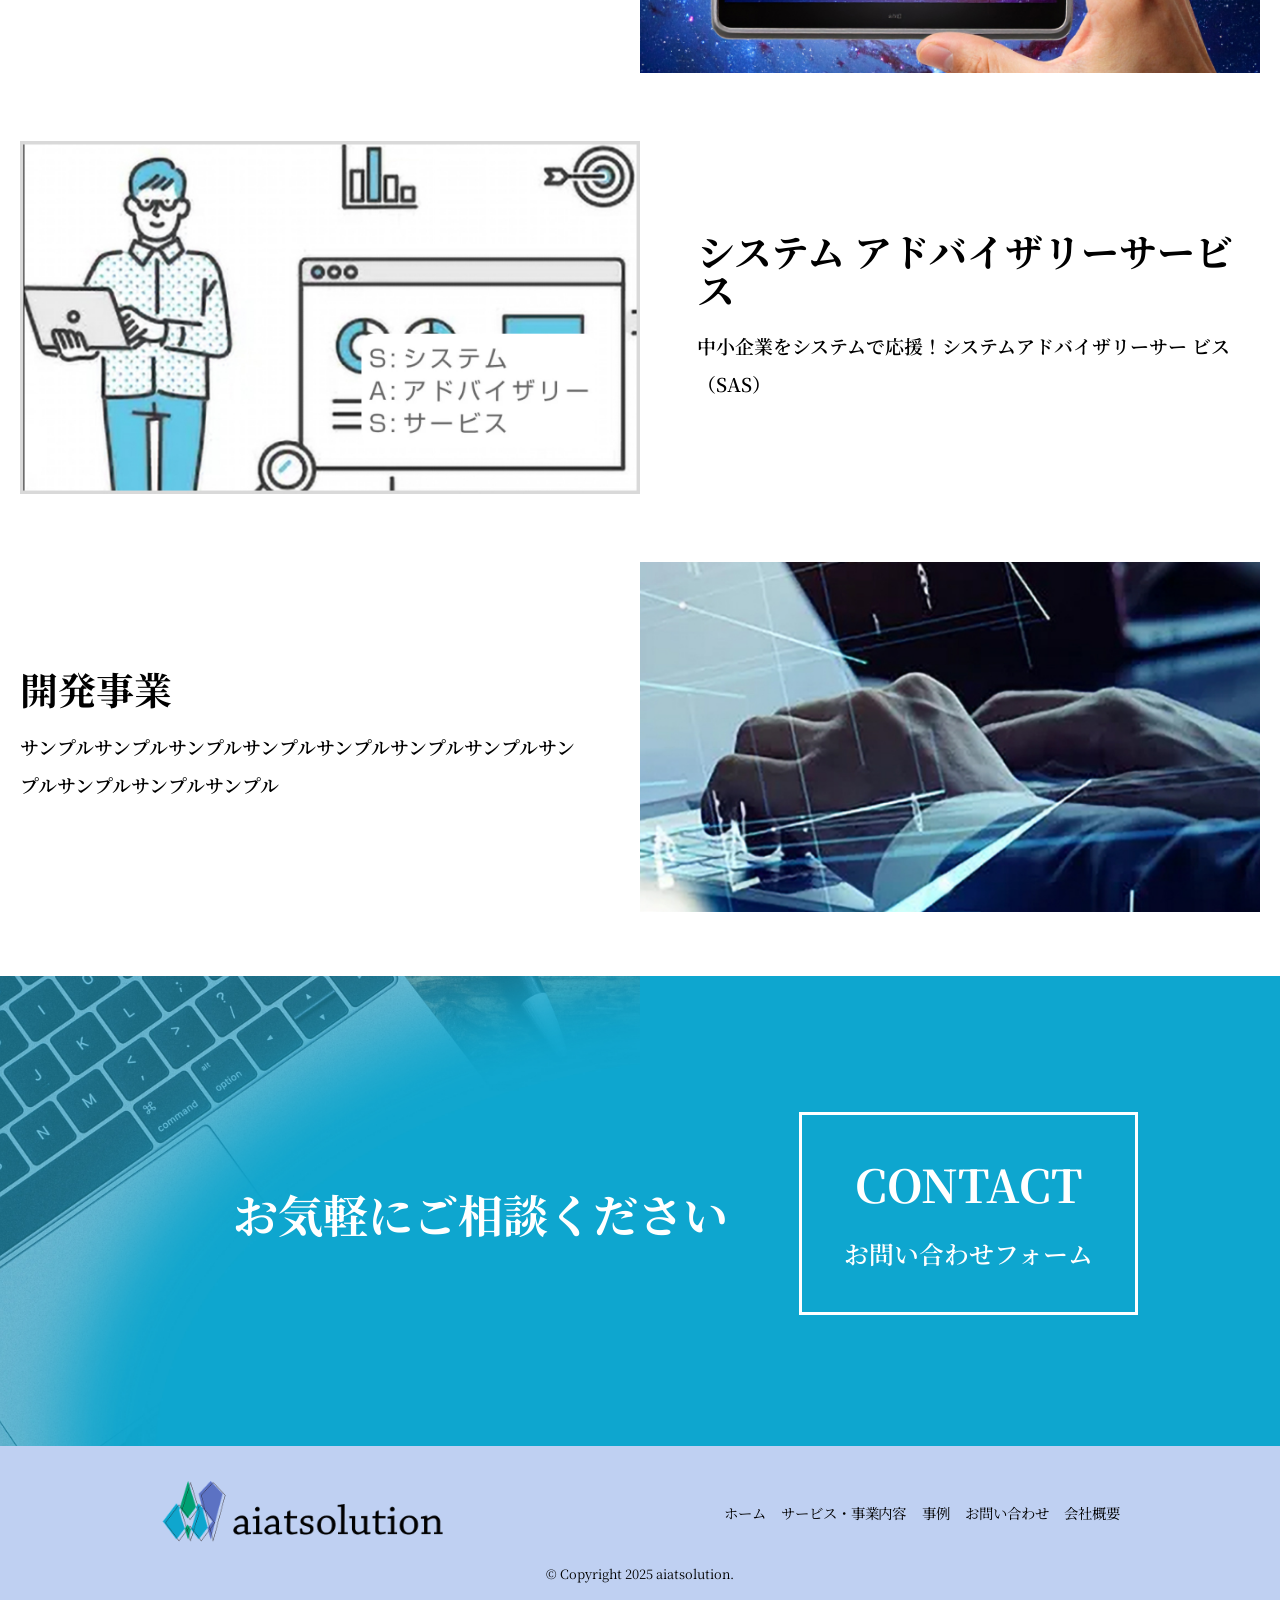
==== commit 0532bceb: "Add dynamic interactions" ====
--- a/index.html
+++ b/index.html
@@ -22,7 +22,22 @@
         <nav>
           <ul class="header_container_nav">
             <li><a href="#">ホーム</a></li>
-            <li><a href="#">サービス・事業内容</a></li>
+            <li class="header_container_nav_item">
+              <a href="#" class="accordion_trigger">サービス・事業内容</a>
+              <img
+                src="/img/accordionMenu_open.svg"
+                alt="アコーディオンメニューOPEN"
+                class="accordion_icon"
+              />
+              <ul class="accordion_menu">
+                <li><a href="#">Trust-Station</a></li>
+                <li><a href="#">映像制作</a></li>
+                <li><a href="#">いいデリ</a></li>
+                <li><a href="#">ホームページ制作</a></li>
+                <li><a href="#">システムアドバイザリーサービス</a></li>
+                <li><a href="#">開発事業</a></li>
+              </ul>
+            </li>
             <li><a href="#">事例</a></li>
             <li><a href="#">お問い合わせ</a></li>
             <li><a href="#">会社概要</a></li>
@@ -168,5 +183,6 @@
       </div>
       <small>© Copyright 2025 aiatsolution.</small>
     </footer>
+    <script src="/script.js"></script>
   </body>
 </html>
--- a/css/style.css
+++ b/css/style.css
@@ -3,6 +3,12 @@
 }
 
 .header {
+  position: fixed;
+  top: 0;
+  left: 0;
+  width: 100%;
+  z-index: 1000;
+  background-color: #ffffff;
   padding: clamp(calc(14 / 16 * 1rem), calc(calc((27 - 1920 * 0.0086956522) / 16) * 1rem) + calc(100 * 0.0086956522 * 1vw), calc(27 / 16 * 1rem)) clamp(calc(1 / 16 * 1rem), calc(calc((160 - 1920 * 0.1063545151) / 16) * 1rem) + calc(100 * 0.1063545151 * 1vw), calc(160 / 16 * 1rem)) clamp(calc(16 / 16 * 1rem), calc(calc((38 - 1920 * 0.0147157191) / 16) * 1rem) + calc(100 * 0.0147157191 * 1vw), calc(38 / 16 * 1rem));
   margin: 0 auto;
 }
@@ -38,6 +44,91 @@
   font-size: clamp(calc(10 / 16 * 1rem), calc(calc((24 - 1920 * 0.0093645485) / 16) * 1rem) + calc(100 * 0.0093645485 * 1vw), calc(24 / 16 * 1rem));
   font-weight: 700;
   line-height: 1.2708333333;
+}
+.header_container_nav a {
+  text-decoration: none;
+  font-weight: 600;
+  color: inherit;
+}
+.header_container_nav a:visited {
+  color: inherit;
+  font-weight: 600;
+  text-decoration: none;
+}
+@media (hover: hover) and (pointer: fine) {
+  .header_container_nav a:hover {
+    text-decoration: underline;
+    font-weight: 900;
+  }
+}
+.header_container_nav_item {
+  position: relative;
+  display: -webkit-box;
+  display: -webkit-flex;
+  display: -ms-flexbox;
+  display: flex;
+  -webkit-box-align: center;
+  -webkit-align-items: center;
+      -ms-flex-align: center;
+          align-items: center;
+  gap: 7px;
+}
+.header_container_nav_item .accordion_icon {
+  width: 16px;
+  height: auto;
+  opacity: 0;
+  -webkit-transition: opacity 0.1s ease;
+  transition: opacity 0.1s ease;
+}
+@media (hover: hover) and (pointer: fine) {
+  .header_container_nav_item:hover .accordion_icon {
+    opacity: 1;
+  }
+}
+.header_container_nav_item .accordion_menu {
+  overflow: hidden;
+  height: 0;
+  opacity: 0;
+  pointer-events: none;
+  -webkit-transition: height 0.3s ease, opacity 0.3s ease;
+  transition: height 0.3s ease, opacity 0.3s ease;
+  position: absolute;
+  top: 100%;
+  left: 0;
+  width: -webkit-max-content;
+  width: -moz-max-content;
+  width: max-content;
+  display: none;
+  -webkit-box-orient: vertical;
+  -webkit-box-direction: normal;
+  -webkit-flex-direction: column;
+      -ms-flex-direction: column;
+          flex-direction: column;
+  gap: 10px;
+  background-color: #0fa6ce;
+  color: #ffffff;
+  font-size: 20.32px;
+  font-weight: 600;
+  line-height: 3.937007874;
+  letter-spacing: -0.01em;
+  padding: 0 53px;
+  z-index: 1001;
+}
+.header_container_nav_item .accordion_menu a {
+  display: block;
+  text-decoration: none;
+  border-bottom: 1px solid #ffffff;
+}
+.header_container_nav_item .accordion_menu li:last-child a {
+  border-bottom: none;
+}
+.header_container_nav_item.is-open .accordion_menu {
+  display: -webkit-box !important;
+  display: -webkit-flex !important;
+  display: -ms-flexbox !important;
+  display: flex !important;
+  opacity: 1;
+  pointer-events: auto;
 }
 
 .mv {
@@ -55,6 +146,7 @@
   -webkit-align-items: center;
       -ms-flex-align: center;
           align-items: center;
+  margin-top: 90px;
 }
 .mv_hdg {
   max-width: 788px;
@@ -198,7 +290,7 @@
   display: -webkit-flex;
   display: -ms-flexbox;
   display: flex;
-  gap: clamp(calc(70 / 16 * 1rem), calc(calc((93 - 1920 * 0.0153846154) / 16) * 1rem) + calc(100 * 0.0153846154 * 1vw), calc(93 / 16 * 1rem));
+  gap: clamp(calc(40 / 16 * 1rem), calc(calc((93 - 1920 * 0.035451505) / 16) * 1rem) + calc(100 * 0.035451505 * 1vw), calc(93 / 16 * 1rem));
   -webkit-box-pack: center;
   -webkit-justify-content: center;
       -ms-flex-pack: center;
@@ -209,7 +301,7 @@
           align-items: center;
   margin-top: 64px;
   color: #ffffff;
-  padding: clamp(calc(50 / 16 * 1rem), calc(calc((201 - 1920 * 0.1010033445) / 16) * 1rem) + calc(100 * 0.1010033445 * 1vw), calc(201 / 16 * 1rem)) clamp(calc(1 / 16 * 1rem), calc(calc((251 - 1920 * 0.1672240803) / 16) * 1rem) + calc(100 * 0.1672240803 * 1vw), calc(251 / 16 * 1rem)) clamp(calc(50 / 16 * 1rem), calc(calc((191 - 1920 * 0.0943143813) / 16) * 1rem) + calc(100 * 0.0943143813 * 1vw), calc(191 / 16 * 1rem)) clamp(calc(1 / 16 * 1rem), calc(calc((360 - 1920 * 0.2401337793) / 16) * 1rem) + calc(100 * 0.2401337793 * 1vw), calc(360 / 16 * 1rem));
+  padding: clamp(calc(50 / 16 * 1rem), calc(calc((201 - 1920 * 0.1010033445) / 16) * 1rem) + calc(100 * 0.1010033445 * 1vw), calc(201 / 16 * 1rem)) clamp(calc(1 / 16 * 1rem), calc(calc((200 - 1920 * 0.1331103679) / 16) * 1rem) + calc(100 * 0.1331103679 * 1vw), calc(200 / 16 * 1rem)) clamp(calc(50 / 16 * 1rem), calc(calc((191 - 1920 * 0.0943143813) / 16) * 1rem) + calc(100 * 0.0943143813 * 1vw), calc(191 / 16 * 1rem)) clamp(calc(1 / 16 * 1rem), calc(calc((360 - 1920 * 0.2401337793) / 16) * 1rem) + calc(100 * 0.2401337793 * 1vw), calc(360 / 16 * 1rem));
 }
 .top_contact_hdg {
   font-size: clamp(calc(20 / 16 * 1rem), calc(calc((64 - 1920 * 0.0294314381) / 16) * 1rem) + calc(100 * 0.0294314381 * 1vw), calc(64 / 16 * 1rem));
@@ -256,9 +348,20 @@
   display: -webkit-flex;
   display: -ms-flexbox;
   display: flex;
-  gap: 10px;
+  gap: clamp(calc(10 / 16 * 1rem), calc(calc((20 - 1920 * 0.0066889632) / 16) * 1rem) + calc(100 * 0.0066889632 * 1vw), calc(20 / 16 * 1rem));
   font-size: clamp(calc(10 / 16 * 1rem), calc(calc((17.78 - 1920 * 0.0052040134) / 16) * 1rem) + calc(100 * 0.0052040134 * 1vw), calc(17.78 / 16 * 1rem));
   font-weight: 400;
   line-height: 1.5;
   letter-spacing: -0.01em;
+}
+.footer_container_nav a {
+  text-decoration: none;
+  font-weight: 400;
+  color: inherit;
+}
+@media (hover: hover) and (pointer: fine) {
+  .footer_container_nav a:hover {
+    text-decoration: underline;
+    font-weight: 700;
+  }
 }/*# sourceMappingURL=style.css.map */
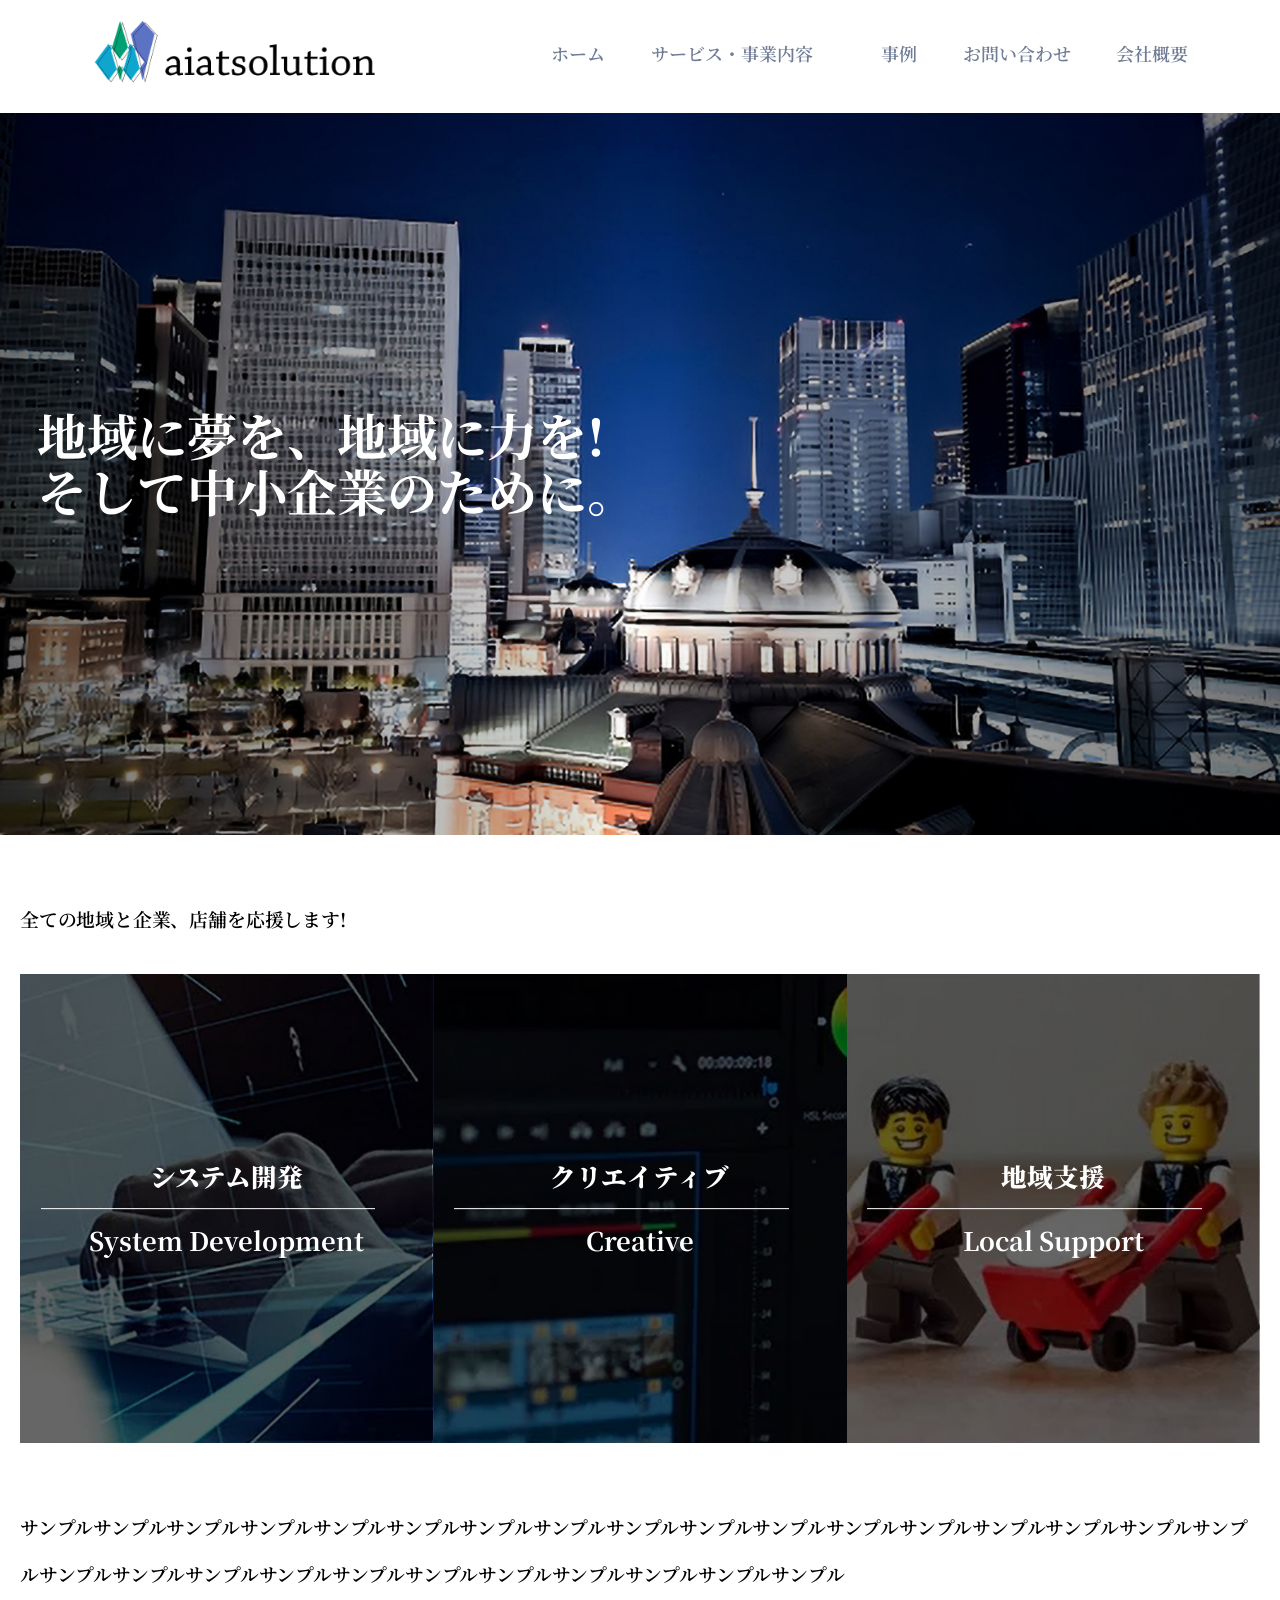
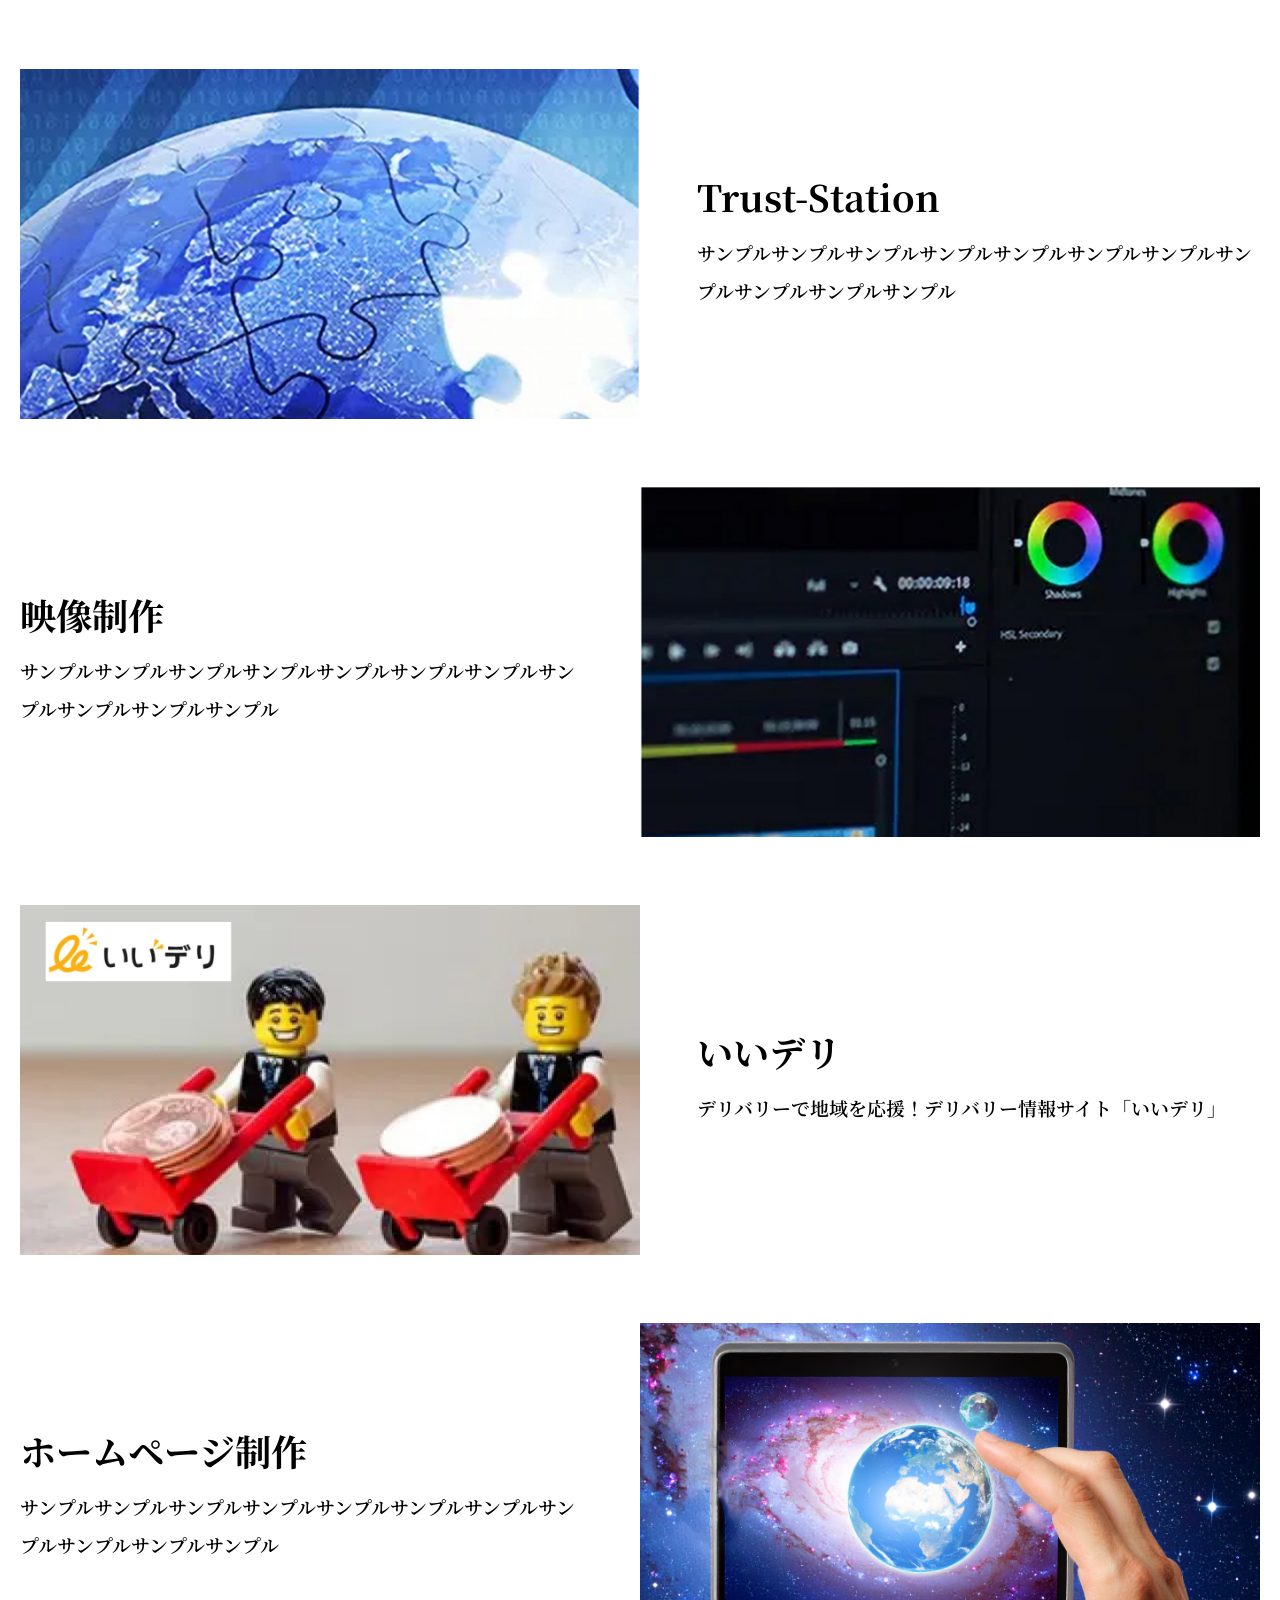
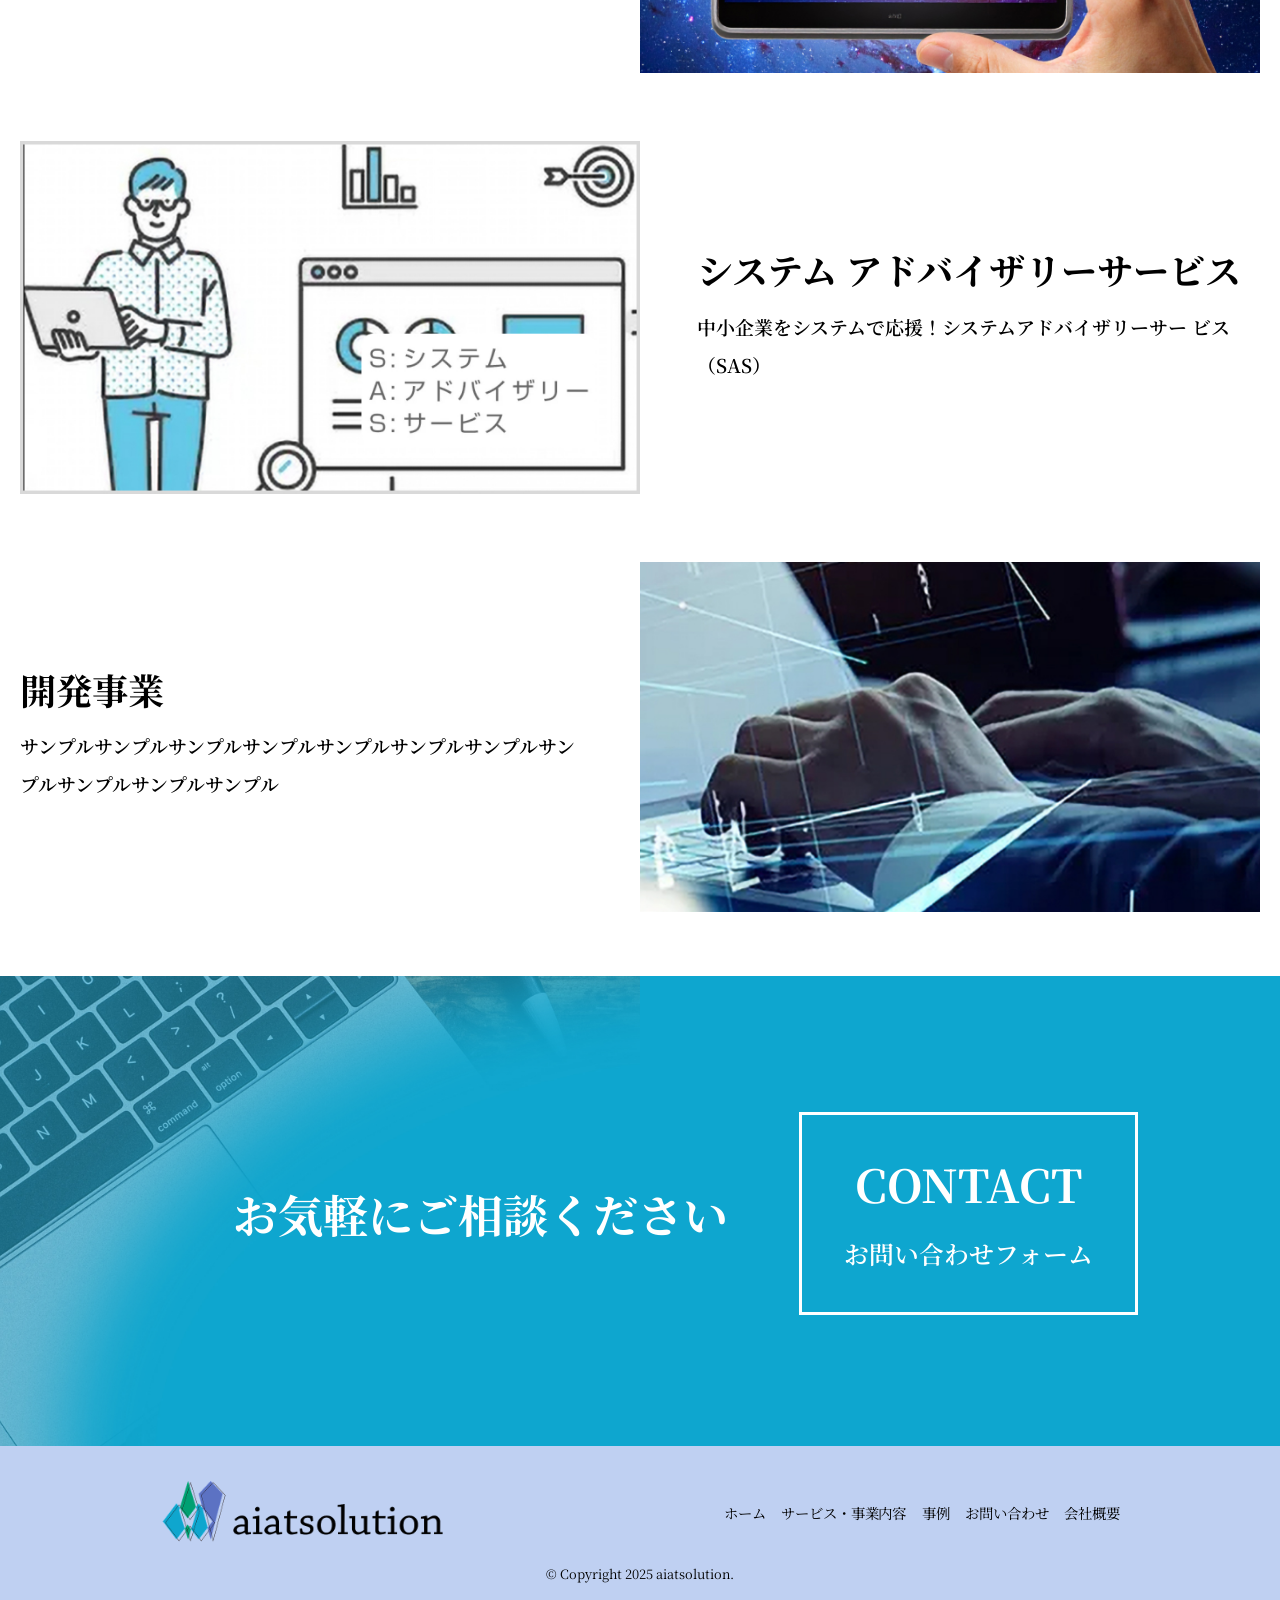
==== commit d4ada380: "create Trust-Station design" ====
--- a/index.html
+++ b/index.html
@@ -21,7 +21,7 @@
         </a>
         <nav>
           <ul class="header_container_nav">
-            <li><a href="#">ホーム</a></li>
+            <li><a href="/">ホーム</a></li>
             <li class="header_container_nav_item">
               <a href="#" class="accordion_trigger">サービス・事業内容</a>
               <img
@@ -30,17 +30,21 @@
                 class="accordion_icon"
               />
               <ul class="accordion_menu">
-                <li><a href="#">Trust-Station</a></li>
-                <li><a href="#">映像制作</a></li>
-                <li><a href="#">いいデリ</a></li>
-                <li><a href="#">ホームページ制作</a></li>
-                <li><a href="#">システムアドバイザリーサービス</a></li>
-                <li><a href="#">開発事業</a></li>
+                <li>
+                  <a href="/service/trust_station/">Trust-Station</a>
+                </li>
+                <li><a href="/service/movie/">映像制作</a></li>
+                <li><a href="/service/iideli/">いいデリ</a></li>
+                <li><a href="/service/web/">ホームページ制作</a></li>
+                <li>
+                  <a href="/service/system/">システムアドバイザリーサービス</a>
+                </li>
+                <li><a href="/service/dev/">開発事業</a></li>
               </ul>
             </li>
-            <li><a href="#">事例</a></li>
-            <li><a href="#">お問い合わせ</a></li>
-            <li><a href="#">会社概要</a></li>
+            <li><a href="/works/">事例</a></li>
+            <li><a href="/contact/">お問い合わせ</a></li>
+            <li><a href="/company/">会社概要</a></li>
           </ul>
         </nav>
       </div>
@@ -161,7 +165,7 @@
     </main>
     <section class="top_contact">
       <h2 class="top_contact_hdg">お気軽にご相談ください</h2>
-      <a href="#" class="top_contact_btn">
+      <a href="/contact/" class="top_contact_btn">
         <h3 class="top_contact_btn_hdg">CONTACT</h3>
         <p class="top_contact_btn_read">お問い合わせフォーム</p>
       </a>
@@ -173,11 +177,11 @@
         </figure>
         <nav>
           <ul class="footer_container_nav">
-            <li><a href="#">ホーム</a></li>
+            <li><a href="/">ホーム</a></li>
             <li><a href="#">サービス・事業内容</a></li>
-            <li><a href="#">事例</a></li>
-            <li><a href="#">お問い合わせ</a></li>
-            <li><a href="#">会社概要</a></li>
+            <li><a href="/works/">事例</a></li>
+            <li><a href="/contact/">お問い合わせ</a></li>
+            <li><a href="/company/">会社概要</a></li>
           </ul>
         </nav>
       </div>
--- a/css/style.css
+++ b/css/style.css
@@ -271,7 +271,7 @@
           flex: 1;
 }
 .top_box2_list_card_text_hdg {
-  font-size: clamp(calc(24 / 16 * 1rem), calc(calc((48.41 - 1920 * 0.0163277592) / 16) * 1rem) + calc(100 * 0.0163277592 * 1vw), calc(48.41 / 16 * 1rem));
+  font-size: clamp(calc(20 / 16 * 1rem), calc(calc((48.41 - 1920 * 0.0190033445) / 16) * 1rem) + calc(100 * 0.0190033445 * 1vw), calc(48.41 / 16 * 1rem));
   font-weight: 700;
   line-height: 0.9997934311;
 }
@@ -364,4 +364,295 @@
     text-decoration: underline;
     font-weight: 700;
   }
+}
+
+.trustStationMv {
+  margin-top: clamp(calc(70 / 16 * 1rem), calc(calc((140 - 1920 * 0.0468227425) / 16) * 1rem) + calc(100 * 0.0468227425 * 1vw), calc(140 / 16 * 1rem));
+}
+
+.trustStation {
+  text-align: center;
+  padding-bottom: clamp(calc(50 / 16 * 1rem), calc(calc((104 - 1920 * 0.0361204013) / 16) * 1rem) + calc(100 * 0.0361204013 * 1vw), calc(104 / 16 * 1rem));
+}
+.trustStation_box1 {
+  font-weight: 700;
+  letter-spacing: -0.01em;
+  padding-bottom: clamp(calc(40 / 16 * 1rem), calc(calc((89 - 1920 * 0.0327759197) / 16) * 1rem) + calc(100 * 0.0327759197 * 1vw), calc(89 / 16 * 1rem));
+  border-bottom: 1px solid #000000;
+}
+.trustStation_box1_hdg {
+  font-size: clamp(calc(32 / 16 * 1rem), calc(calc((64 - 1920 * 0.0214046823) / 16) * 1rem) + calc(100 * 0.0214046823 * 1vw), calc(64 / 16 * 1rem));
+  line-height: 1;
+  margin-top: clamp(calc(55 / 16 * 1rem), calc(calc((111 - 1920 * 0.037458194) / 16) * 1rem) + calc(100 * 0.037458194 * 1vw), calc(111 / 16 * 1rem));
+}
+.trustStation_box1_read {
+  font-size: clamp(calc(12 / 16 * 1rem), calc(calc((24 - 1920 * 0.0080267559) / 16) * 1rem) + calc(100 * 0.0080267559 * 1vw), calc(24 / 16 * 1rem));
+  line-height: 2;
+  text-align: start;
+  margin-top: clamp(calc(20 / 16 * 1rem), calc(calc((40 - 1920 * 0.0133779264) / 16) * 1rem) + calc(100 * 0.0133779264 * 1vw), calc(40 / 16 * 1rem));
+}
+.trustStation_box2_hdg {
+  font-size: clamp(calc(24 / 16 * 1rem), calc(calc((48 - 1920 * 0.0160535117) / 16) * 1rem) + calc(100 * 0.0160535117 * 1vw), calc(48 / 16 * 1rem));
+  font-weight: 700;
+  line-height: 1;
+  margin: 22px auto;
+}
+
+.movie {
+  margin-top: clamp(calc(70 / 16 * 1rem), calc(calc((140 - 1920 * 0.0468227425) / 16) * 1rem) + calc(100 * 0.0468227425 * 1vw), calc(140 / 16 * 1rem));
+}
+
+.iideliMv {
+  margin-top: clamp(calc(70 / 16 * 1rem), calc(calc((140 - 1920 * 0.0468227425) / 16) * 1rem) + calc(100 * 0.0468227425 * 1vw), calc(140 / 16 * 1rem));
+}
+
+.webMv {
+  margin-top: clamp(calc(70 / 16 * 1rem), calc(calc((140 - 1920 * 0.0468227425) / 16) * 1rem) + calc(100 * 0.0468227425 * 1vw), calc(140 / 16 * 1rem));
+}
+
+.system {
+  margin-top: clamp(calc(70 / 16 * 1rem), calc(calc((140 - 1920 * 0.0468227425) / 16) * 1rem) + calc(100 * 0.0468227425 * 1vw), calc(140 / 16 * 1rem));
+}
+
+.devMv {
+  margin-top: clamp(calc(70 / 16 * 1rem), calc(calc((140 - 1920 * 0.0468227425) / 16) * 1rem) + calc(100 * 0.0468227425 * 1vw), calc(140 / 16 * 1rem));
+}
+
+.worksMv {
+  margin-top: clamp(calc(70 / 16 * 1rem), calc(calc((140 - 1920 * 0.0468227425) / 16) * 1rem) + calc(100 * 0.0468227425 * 1vw), calc(140 / 16 * 1rem));
+}
+
+.works_box1 {
+  text-align: center;
+}
+.works_box1_hdg {
+  font-size: clamp(calc(32 / 16 * 1rem), calc(calc((64 - 1920 * 0.0214046823) / 16) * 1rem) + calc(100 * 0.0214046823 * 1vw), calc(64 / 16 * 1rem));
+  font-weight: 700;
+  line-height: 1;
+  margin-top: clamp(calc(45 / 16 * 1rem), calc(calc((93 - 1920 * 0.0321070234) / 16) * 1rem) + calc(100 * 0.0321070234 * 1vw), calc(93 / 16 * 1rem));
+}
+.works_box1_contents {
+  padding: clamp(calc(70 / 16 * 1rem), calc(calc((140 - 1920 * 0.0468227425) / 16) * 1rem) + calc(100 * 0.0468227425 * 1vw), calc(140 / 16 * 1rem)) 0 clamp(calc(50 / 16 * 1rem), calc(calc((100 - 1920 * 0.0334448161) / 16) * 1rem) + calc(100 * 0.0334448161 * 1vw), calc(100 / 16 * 1rem)) 0;
+}
+.works_box1_contents_list {
+  display: grid;
+  grid-template-columns: repeat(2, 1fr);
+  gap: clamp(calc(41 / 16 * 1rem), calc(calc((82 - 1920 * 0.0274247492) / 16) * 1rem) + calc(100 * 0.0274247492 * 1vw), calc(82 / 16 * 1rem));
+}
+.works_box1_contents_list_card {
+  background-color: #ffffff;
+  padding: 0;
+  display: -webkit-box;
+  display: -webkit-flex;
+  display: -ms-flexbox;
+  display: flex;
+  -webkit-box-orient: vertical;
+  -webkit-box-direction: normal;
+  -webkit-flex-direction: column;
+      -ms-flex-direction: column;
+          flex-direction: column;
+  -webkit-box-align: center;
+  -webkit-align-items: center;
+      -ms-flex-align: center;
+          align-items: center;
+  max-width: 100%;
+}
+.works_box1_contents_list_card img {
+  width: 100%;
+  height: auto;
+  display: block;
+  max-width: 100%;
+  -webkit-box-shadow: 0px 4px 4px rgba(0, 0, 0, 0.25);
+          box-shadow: 0px 4px 4px rgba(0, 0, 0, 0.25);
+}
+.works_box1_contents_list_card_name, .works_box1_contents_list_card_hdg, .works_box1_contents_list_card_read {
+  max-width: 100%;
+  width: 100%;
+  text-align: left;
+}
+.works_box1_contents_list_card_name {
+  font-size: clamp(calc(12 / 16 * 1rem), calc(calc((24 - 1920 * 0.0080267559) / 16) * 1rem) + calc(100 * 0.0080267559 * 1vw), calc(24 / 16 * 1rem));
+  font-weight: 700;
+  line-height: 1.2708333333;
+  margin-top: 22px;
+}
+.works_box1_contents_list_card_hdg {
+  font-size: clamp(calc(16 / 16 * 1rem), calc(calc((32 - 1920 * 0.0107023411) / 16) * 1rem) + calc(100 * 0.0107023411 * 1vw), calc(32 / 16 * 1rem));
+  font-weight: 700;
+  line-height: 0.953125;
+  color: #ff5f5f;
+  margin-top: 27px;
+}
+.works_box1_contents_list_card_read {
+  font-size: clamp(calc(12 / 16 * 1rem), calc(calc((24 - 1920 * 0.0080267559) / 16) * 1rem) + calc(100 * 0.0080267559 * 1vw), calc(24 / 16 * 1rem));
+  font-weight: 500;
+  line-height: 1.2708333333;
+  margin-top: 29px;
+}
+
+.work {
+  padding: clamp(calc(70 / 16 * 1rem), calc(calc((140 - 1920 * 0.0468227425) / 16) * 1rem) + calc(100 * 0.0468227425 * 1vw), calc(140 / 16 * 1rem)) 20px clamp(calc(70 / 16 * 1rem), calc(calc((144 - 1920 * 0.0494983278) / 16) * 1rem) + calc(100 * 0.0494983278 * 1vw), calc(144 / 16 * 1rem));
+  text-align: center;
+}
+.work_hdg {
+  font-size: clamp(calc(32 / 16 * 1rem), calc(calc((64 - 1920 * 0.0214046823) / 16) * 1rem) + calc(100 * 0.0214046823 * 1vw), calc(64 / 16 * 1rem));
+  font-weight: 700;
+  line-height: 1;
+  margin-top: clamp(calc(30 / 16 * 1rem), calc(calc((60 - 1920 * 0.0200668896) / 16) * 1rem) + calc(100 * 0.0200668896 * 1vw), calc(60 / 16 * 1rem));
+}
+.work_read {
+  font-size: clamp(calc(12 / 16 * 1rem), calc(calc((24 - 1920 * 0.0080267559) / 16) * 1rem) + calc(100 * 0.0080267559 * 1vw), calc(24 / 16 * 1rem));
+  font-weight: 600;
+  line-height: 2;
+  margin-top: clamp(calc(30 / 16 * 1rem), calc(calc((60 - 1920 * 0.0200668896) / 16) * 1rem) + calc(100 * 0.0200668896 * 1vw), calc(60 / 16 * 1rem));
+  text-align: start;
+}
+.work figure {
+  margin-top: clamp(calc(40 / 16 * 1rem), calc(calc((80 - 1920 * 0.0267558528) / 16) * 1rem) + calc(100 * 0.0267558528 * 1vw), calc(80 / 16 * 1rem));
+}
+
+.contactMv {
+  margin-top: clamp(calc(70 / 16 * 1rem), calc(calc((140 - 1920 * 0.0468227425) / 16) * 1rem) + calc(100 * 0.0468227425 * 1vw), calc(140 / 16 * 1rem));
+}
+
+.contact {
+  text-align: center;
+  max-width: 1049px;
+}
+.contact_hdg {
+  font-size: clamp(calc(32 / 16 * 1rem), calc(calc((64 - 1920 * 0.0214046823) / 16) * 1rem) + calc(100 * 0.0214046823 * 1vw), calc(64 / 16 * 1rem));
+  font-weight: 700;
+  line-height: 0.4765625;
+  letter-spacing: -0.01em;
+  margin-top: 88px;
+}
+.contact_read {
+  font-size: clamp(calc(12 / 16 * 1rem), calc(calc((24 - 1920 * 0.0080267559) / 16) * 1rem) + calc(100 * 0.0080267559 * 1vw), calc(24 / 16 * 1rem));
+  font-weight: 600;
+  line-height: 1.8333333333;
+  margin-top: 58px;
+}
+.contact_privacy {
+  margin-top: clamp(calc(10 / 16 * 1rem), calc(calc((33 - 1920 * 0.0153846154) / 16) * 1rem) + calc(100 * 0.0153846154 * 1vw), calc(33 / 16 * 1rem));
+  font-size: clamp(calc(10 / 16 * 1rem), calc(calc((24 - 1920 * 0.0093645485) / 16) * 1rem) + calc(100 * 0.0093645485 * 1vw), calc(24 / 16 * 1rem));
+  font-weight: 600;
+  line-height: 1.8333333333;
+}
+.contact_privacy a {
+  text-decoration: none;
+  color: inherit;
+}
+@media (hover: hover) and (pointer: fine) {
+  .contact_privacy a:hover {
+    text-decoration: underline;
+    font-weight: 900;
+  }
+}
+.contact_submit {
+  font-size: clamp(calc(18 / 16 * 1rem), calc(calc((36 - 1920 * 0.0120401338) / 16) * 1rem) + calc(100 * 0.0120401338 * 1vw), calc(36 / 16 * 1rem));
+  font-weight: 600;
+  line-height: 1.2222222222;
+  padding: 27px 60px;
+  border: 1px solid;
+  display: block;
+  margin: clamp(calc(61 / 16 * 1rem), calc(calc((122 - 1920 * 0.0408026756) / 16) * 1rem) + calc(100 * 0.0408026756 * 1vw), calc(122 / 16 * 1rem)) auto clamp(calc(131 / 16 * 1rem), calc(calc((262 - 1920 * 0.0876254181) / 16) * 1rem) + calc(100 * 0.0876254181 * 1vw), calc(262 / 16 * 1rem));
+}
+
+form {
+  text-align: start;
+  margin: 52px auto 0;
+}
+form label {
+  display: block;
+}
+form label p {
+  font-size: clamp(calc(12 / 16 * 1rem), calc(calc((24 - 1920 * 0.0080267559) / 16) * 1rem) + calc(100 * 0.0080267559 * 1vw), calc(24 / 16 * 1rem));
+  font-weight: 600;
+  line-height: 1.8333333333;
+}
+form label:not(:last-of-type) {
+  margin-bottom: clamp(calc(40 / 16 * 1rem), calc(calc((85 - 1920 * 0.0301003344) / 16) * 1rem) + calc(100 * 0.0301003344 * 1vw), calc(85 / 16 * 1rem));
+}
+form input[type=text],
+form input[type=email],
+form input[type=tel],
+form textarea {
+  background-color: #d9d9d9;
+  width: 100%;
+  height: clamp(calc(42 / 16 * 1rem), calc(calc((84 - 1920 * 0.0280936455) / 16) * 1rem) + calc(100 * 0.0280936455 * 1vw), calc(84 / 16 * 1rem));
+  margin-top: clamp(calc(11 / 16 * 1rem), calc(calc((22 - 1920 * 0.0073578595) / 16) * 1rem) + calc(100 * 0.0073578595 * 1vw), calc(22 / 16 * 1rem));
+  font-size: clamp(calc(24 / 16 * 1rem), calc(calc((48 - 1920 * 0.0160535117) / 16) * 1rem) + calc(100 * 0.0160535117 * 1vw), calc(48 / 16 * 1rem));
+}
+
+.privacyPolicy {
+  margin-top: clamp(calc(70 / 16 * 1rem), calc(calc((140 - 1920 * 0.0468227425) / 16) * 1rem) + calc(100 * 0.0468227425 * 1vw), calc(140 / 16 * 1rem));
+  text-align: center;
+  padding-bottom: 82px;
+}
+.privacyPolicy_hdg {
+  font-size: clamp(calc(32 / 16 * 1rem), calc(calc((64 - 1920 * 0.0214046823) / 16) * 1rem) + calc(100 * 0.0214046823 * 1vw), calc(64 / 16 * 1rem));
+  font-weight: 700;
+  line-height: 1;
+  letter-spacing: -0.01em;
+  padding-top: 85px;
+}
+.privacyPolicy_read {
+  font-size: clamp(calc(12 / 16 * 1rem), calc(calc((24 - 1920 * 0.0080267559) / 16) * 1rem) + calc(100 * 0.0080267559 * 1vw), calc(24 / 16 * 1rem));
+  font-weight: 600;
+  line-height: 1.75;
+  letter-spacing: -0.01em;
+  margin-top: 53px;
+  text-align: start;
+}
+
+.companyMv {
+  margin-top: clamp(calc(70 / 16 * 1rem), calc(calc((140 - 1920 * 0.0468227425) / 16) * 1rem) + calc(100 * 0.0468227425 * 1vw), calc(140 / 16 * 1rem));
+}
+
+.company {
+  text-align: center;
+  max-width: 910px;
+}
+.company_hdg {
+  font-size: clamp(calc(32 / 16 * 1rem), calc(calc((64 - 1920 * 0.0214046823) / 16) * 1rem) + calc(100 * 0.0214046823 * 1vw), calc(64 / 16 * 1rem));
+  font-weight: 700;
+  line-height: 1;
+  letter-spacing: -0.01em;
+  padding-top: clamp(calc(45 / 16 * 1rem), calc(calc((85 - 1920 * 0.0267558528) / 16) * 1rem) + calc(100 * 0.0267558528 * 1vw), calc(85 / 16 * 1rem));
+}
+.company_table {
+  text-align: start;
+  margin: clamp(calc(30 / 16 * 1rem), calc(calc((63 - 1920 * 0.0220735786) / 16) * 1rem) + calc(100 * 0.0220735786 * 1vw), calc(63 / 16 * 1rem)) auto clamp(calc(120 / 16 * 1rem), calc(calc((157.66 - 1920 * 0.0251906355) / 16) * 1rem) + calc(100 * 0.0251906355 * 1vw), calc(157.66 / 16 * 1rem));
+  font-size: clamp(calc(12 / 16 * 1rem), calc(calc((24 - 1920 * 0.0080267559) / 16) * 1rem) + calc(100 * 0.0080267559 * 1vw), calc(24 / 16 * 1rem));
+  font-weight: 600;
+  border-top: 1px solid #000000;
+  border-bottom: 1px solid #000000;
+}
+.company_table_row {
+  display: -webkit-box;
+  display: -webkit-flex;
+  display: -ms-flexbox;
+  display: flex;
+  border-bottom: 1px solid #000000;
+  padding: clamp(calc(10 / 16 * 1rem), calc(calc((46 - 1920 * 0.0240802676) / 16) * 1rem) + calc(100 * 0.0240802676 * 1vw), calc(46 / 16 * 1rem)) 0;
+  -webkit-box-align: center;
+  -webkit-align-items: center;
+      -ms-flex-align: center;
+          align-items: center;
+}
+.company_table_row dt {
+  width: 30%;
+  line-height: 4;
+  padding-left: 29px;
+}
+.company_table_row dd {
+  width: 70%;
+  line-height: 2;
+  -webkit-box-align: center;
+  -webkit-align-items: center;
+      -ms-flex-align: center;
+          align-items: center;
+}
+.company_table_row:last-child {
+  border-bottom: none;
 }/*# sourceMappingURL=style.css.map */
